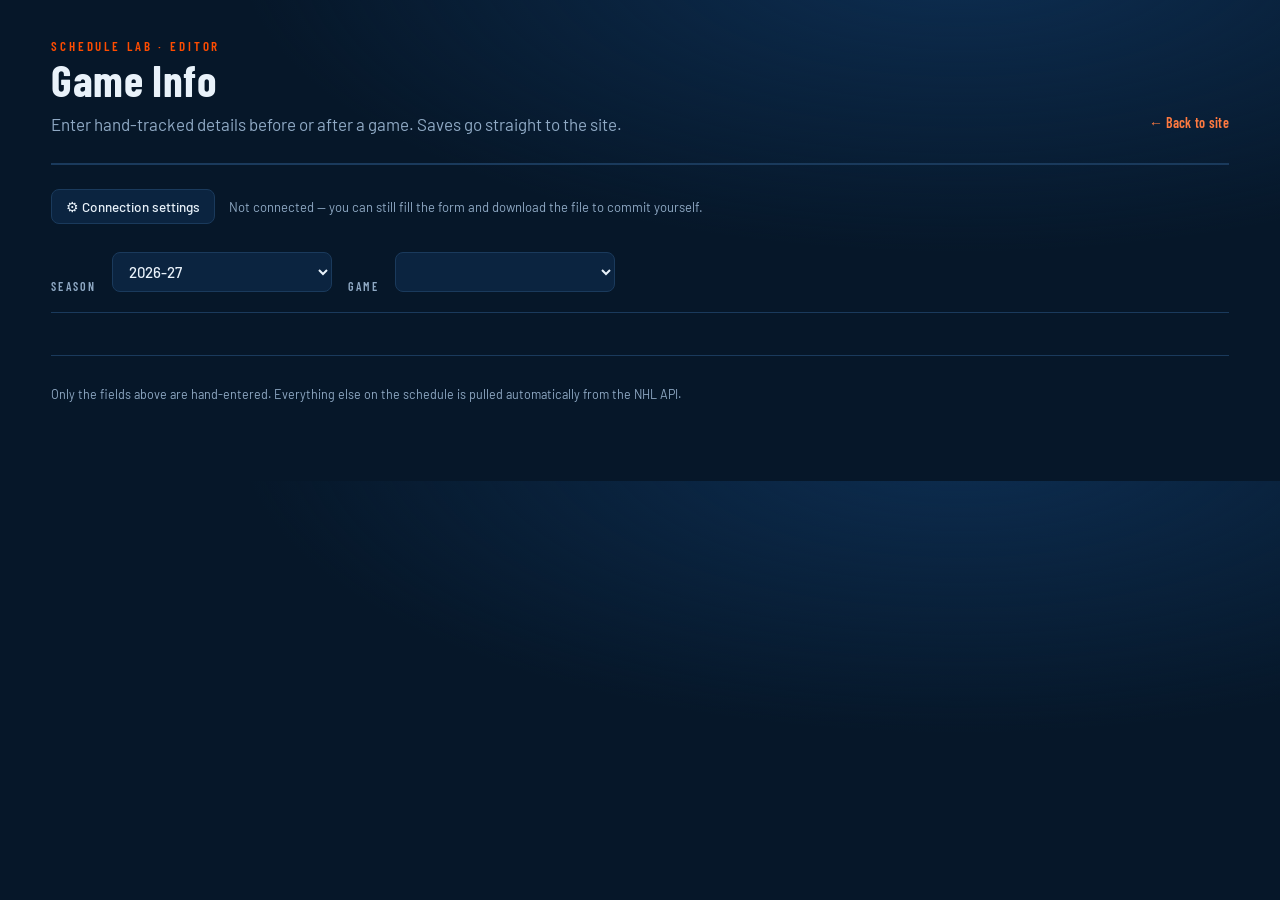
==== docs/editor.html @ de22d7be "New Update" ====
<!DOCTYPE html>
<html lang="en">
<head>
<meta charset="utf-8">
<meta name="viewport" content="width=device-width, initial-scale=1">
<meta name="robots" content="noindex, nofollow, noarchive">
<title>Game Editor · Schedule Lab</title>
<link rel="preconnect" href="https://fonts.googleapis.com">
<link rel="preconnect" href="https://fonts.gstatic.com" crossorigin>
<link href="https://fonts.googleapis.com/css2?family=Barlow+Condensed:wght@500;600;700&family=Barlow:wght@400;500;600&display=swap" rel="stylesheet">
<link rel="stylesheet" href="style.css">
<link rel="stylesheet" href="editor.css">
</head>
<body>

<header class="masthead">
  <div class="masthead-left">
    <p class="eyebrow">Schedule Lab · Editor</p>
    <h1 class="season-title" style="font-size:44px">Game Info</h1>
    <p class="record-line">Enter hand-tracked details before or after a game. Saves go straight to the site.</p>
  </div>
  <div class="masthead-right">
    <a href="index.html" class="editor-link">← Back to site</a>
  </div>
</header>

<section class="ed-connect">
  <button id="settingsBtn" type="button" class="ed-settings-btn">⚙ Connection settings</button>
  <span id="connStatus" class="ed-status">Not connected — you can still fill the form and download the file to commit yourself.</span>
</section>

<div id="settingsPanel" class="ed-panel" hidden>
  <h3>GitHub connection</h3>
  <p class="ed-help">
    To save directly to your repo, create a
    <a href="https://github.com/settings/personal-access-tokens/new" target="_blank" rel="noopener">fine-grained personal access token</a>
    scoped only to this repository, with <strong>Contents: Read and write</strong> permission. It's stored only in
    this browser (localStorage) and used only to talk directly to <code>api.github.com</code> — it is never sent anywhere else.
  </p>
  <div class="ed-row">
    <label>Repo owner<input id="cfgOwner" type="text" placeholder="Lenz-LB"></label>
    <label>Repo name<input id="cfgRepo" type="text" placeholder="schedule-lab"></label>
    <label>Branch<input id="cfgBranch" type="text" placeholder="main" value="main"></label>
  </div>
  <div class="ed-row">
    <label class="ed-grow">Personal access token<input id="cfgToken" type="password" placeholder="github_pat_..."></label>
  </div>
  <div class="ed-row">
    <button id="saveSettingsBtn" type="button" class="btn btn-primary">Save connection</button>
    <button id="clearSettingsBtn" type="button" class="btn btn-ghost">Clear stored token</button>
  </div>
</div>

<section class="ed-picker">
  <label class="select-label" for="seasonSelect">Season</label>
  <select id="seasonSelect"></select>
  <label class="select-label" for="gameSelect">Game</label>
  <select id="gameSelect"></select>
</section>

<section id="formSection" class="ed-form" hidden>
  <div class="ed-form-head">
    <h2 id="gameHeading">—</h2>
    <p id="gameSub" class="ed-help"></p>
  </div>

  <div class="ed-grid">
    <label class="ed-field"><span>Mandatory day off (MDO)</span>
      <select id="f_mdo"><option value="">— unknown</option><option value="true">Yes</option><option value="false">No</option></select>
    </label>
    <label class="ed-field"><span>Full team morning skate</span>
      <select id="f_ms"><option value="">— unknown</option><option value="true">Yes</option><option value="false">No</option></select>
    </label>
    <label class="ed-field"><span>Skated as a team day before</span>
      <select id="f_dbs"><option value="">— unknown</option><option value="true">Yes</option><option value="false">No</option></select>
    </label>
    <label class="ed-field" id="f_ea_wrap"><span>Early arrival (away games only)</span>
      <select id="f_ea"><option value="">— unknown</option><option value="true">Yes</option><option value="false">No</option></select>
    </label>
    <label class="ed-field"><span>11 forwards / 7 defencemen</span>
      <select id="f_11f"><option value="">— unknown</option><option value="true">Yes</option><option value="false">No</option></select>
    </label>
    <label class="ed-field"><span>Special teams goal battle</span>
      <select id="f_st"><option value="">— unknown</option><option value="win">Won</option><option value="tie">Tied</option><option value="loss">Lost</option></select>
    </label>
    <label class="ed-field"><span>Won more contested (50/50) faceoffs</span>
      <select id="f_cfo"><option value="">— unknown</option><option value="true">Yes</option><option value="false">No</option></select>
    </label>
    <label class="ed-field ed-grow"><span>Notes</span>
      <input id="f_notes" type="text" placeholder="optional">
    </label>
  </div>

  <div class="ed-row">
    <button id="saveGameBtn" type="button" class="btn btn-primary">Save to GitHub</button>
    <button id="downloadBtn" type="button" class="btn btn-ghost">Download manual/&lt;season&gt;.json</button>
    <span id="saveStatus" class="ed-status"></span>
  </div>
</section>

<footer class="site-foot">
  <p>Only the fields above are hand-entered. Everything else on the schedule is pulled automatically from the NHL API.</p>
</footer>

<script src="shared.js"></script>
<script src="editor.js"></script>
</body>
</html>
---- docs/style.css ----
:root{
  --bg:#061729;
  --panel:#0B2440;
  --panel-2:#0E2A4A;
  --line:#1A3A5C;
  --ice:#E9F2FA;
  --steel:#8FA9C4;
  --orange:#FF4C00;
  --orange-soft:#FF7A40;
  --loss:#41597A;
  --otl:#7FB2E5;
  --fut:#233F60;
  --radius:10px;
}
*{box-sizing:border-box}
html,body{margin:0;padding:0}
body{
  background:
    radial-gradient(1200px 500px at 75% -10%, #0D2E52 0%, transparent 60%),
    var(--bg);
  color:var(--ice);
  font:400 15px/1.55 "Barlow",system-ui,sans-serif;
  padding:0 clamp(16px,4vw,56px) 64px;
}
h1,h2{font-family:"Barlow Condensed","Barlow",sans-serif;margin:0}
.num,td.num,.record-line,.grind-strip,#schedTable td{font-variant-numeric:tabular-nums}

/* masthead */
.masthead{
  display:flex;align-items:flex-end;justify-content:space-between;gap:24px;
  padding:40px 0 26px;border-bottom:2px solid var(--line);
  flex-wrap:wrap;
}
.eyebrow{
  margin:0 0 6px;color:var(--orange);font:600 13px/1 "Barlow Condensed",sans-serif;
  letter-spacing:.22em;text-transform:uppercase;
}
.season-title{font-size:clamp(44px,7vw,76px);font-weight:700;line-height:.95;letter-spacing:.01em}
.record-line{margin:10px 0 0;color:var(--steel);font-size:17px}
.record-line strong{color:var(--ice);font-weight:600}
.masthead-right{display:flex;flex-direction:column;gap:6px;padding-bottom:6px}
.select-label{color:var(--steel);font:600 12px/1 "Barlow Condensed",sans-serif;letter-spacing:.18em;text-transform:uppercase}
select{
  background:var(--panel);color:var(--ice);border:1px solid var(--line);
  border-radius:8px;padding:9px 12px;font:500 15px "Barlow",sans-serif;min-width:150px;
}
select:focus-visible{outline:2px solid var(--orange);outline-offset:1px}

/* the grind */
.grind{margin-top:34px}
.grind-head{display:flex;align-items:baseline;gap:16px;flex-wrap:wrap}
.grind h2,.splits h2,.sched h2{
  font-size:26px;font-weight:700;text-transform:uppercase;letter-spacing:.06em;
}
.grind-note{margin:0;color:var(--steel);font-size:13.5px}
#filterNote{color:var(--orange-soft);font-weight:600}
.grind-stats{
  display:flex;gap:26px;margin-top:14px;flex-wrap:wrap;
  color:var(--steel);font-size:13px;
}
.grind-stats span{display:flex;flex-direction:column;line-height:1.2}
.grind-stats b{
  color:var(--ice);font:700 24px/1 "Barlow Condensed",sans-serif;
  letter-spacing:.02em;margin-bottom:2px;
}
.grind-strip{
  margin-top:12px;background:var(--panel);border:1px solid var(--line);
  border-radius:var(--radius);padding:12px 14px 6px;overflow-x:auto;
}
.grind-strip svg{display:block;min-width:640px;width:100%;height:auto}
.grind-strip .pt{cursor:pointer;transition:r .1s}
.grind-strip .pt:hover{r:5}
.grind-legend{display:flex;gap:18px;margin-top:10px;color:var(--steel);font-size:12.5px;flex-wrap:wrap;align-items:center}
.dot{display:inline-block;width:9px;height:9px;border-radius:50%;margin-right:6px;vertical-align:-1px}
.dot-w{background:var(--orange)} .dot-l{background:var(--loss)}
.dot-otl{background:var(--otl)}
.leg-line{color:var(--otl)}

/* splits */
.splits{margin-top:44px}
.splits-head p,.sched-head p{margin:4px 0 0;color:var(--steel);font-size:13.5px}
.preseason-note{
  margin:18px 0 0;padding:18px 20px;background:var(--panel);
  border:1px solid var(--line);border-left:3px solid var(--orange);
  border-radius:var(--radius);color:var(--steel);font-size:14px;max-width:640px;
}
.split-group{margin-top:22px}
.split-group h3{
  margin:0 0 10px;color:var(--steel);font:600 13px/1 "Barlow Condensed",sans-serif;
  letter-spacing:.2em;text-transform:uppercase;
}
.split-cards{display:grid;grid-template-columns:repeat(auto-fill,minmax(168px,1fr));gap:10px}
.split-card{
  background:var(--panel);border:1px solid var(--line);border-radius:var(--radius);
  padding:12px 13px 11px;cursor:pointer;text-align:left;color:var(--ice);
  font:inherit;transition:border-color .15s, transform .1s;
}
.split-card:hover{border-color:#2C5788}
.split-card:focus-visible{outline:2px solid var(--orange);outline-offset:1px}
.split-card.active{border-color:var(--orange);background:var(--panel-2)}
.split-card .sc-name{font:600 15px/1.15 "Barlow Condensed",sans-serif;letter-spacing:.04em;text-transform:uppercase}
.split-card .sc-rec{margin-top:7px;font-size:14px;color:var(--ice)}
.split-card .sc-sub{color:var(--steel);font-size:12px;margin-top:2px}
.sc-bar{margin-top:8px;height:4px;background:#123153;border-radius:2px;overflow:hidden}
.sc-bar i{display:block;height:100%;background:var(--orange)}
.split-card.empty{opacity:.45;cursor:default}

/* schedule table */
.sched{margin-top:46px}
.table-wrap{margin-top:14px;overflow-x:auto;border:1px solid var(--line);border-radius:var(--radius)}
table{border-collapse:collapse;width:100%;min-width:1300px;background:var(--panel)}
th{
  text-align:left;padding:10px 10px;color:var(--steel);
  font:600 12px/1 "Barlow Condensed",sans-serif;letter-spacing:.1em;text-transform:uppercase;
  border-bottom:1px solid var(--line);position:sticky;top:0;background:var(--panel-2);
  cursor:default;
}
th.num,td.num{text-align:center}
td{padding:7px 10px;border-bottom:1px solid #10294A;font-size:13.5px;white-space:nowrap}
tbody tr:hover{background:#0D2A4C}
tbody tr.hl{background:#12325A}
.res{
  display:inline-block;min-width:74px;padding:2px 8px;border-radius:6px;
  font:600 13px/1.5 "Barlow",sans-serif;text-align:center;
}
.res-w{background:rgba(255,76,0,.16);color:var(--orange-soft);border:1px solid rgba(255,76,0,.45)}
.res-l{background:rgba(65,89,122,.25);color:#9FB4CC;border:1px solid #33517A}
.res-otl{background:rgba(127,178,229,.14);color:var(--otl);border:1px solid rgba(127,178,229,.4)}
.res-fut{color:var(--steel)}
.chip{
  display:inline-block;margin-right:5px;padding:1px 7px;border-radius:999px;
  border:1px solid var(--line);color:var(--steel);font-size:11.5px;background:#0A2140;
}
.chip.warn{border-color:#7A3A17;color:var(--orange-soft)}
.bc{display:inline-block;min-width:16px;font:600 13px "Barlow Condensed",sans-serif}
.bc-yes{color:var(--orange-soft)}
.bc-yes.warn{color:#FF6A2B}
.bc-no{color:#3F5A7C}
.bc-no.warn{color:#C4522A}
.bc-na{color:#2A4666}
td.moon{font-size:15px}
.opp-a{color:var(--steel)}

/* footer / tooltip */
.site-foot{margin-top:42px;color:var(--steel);font-size:12.5px;border-top:1px solid var(--line);padding-top:16px}
.tooltip{
  position:fixed;z-index:10;pointer-events:none;background:#0A1E38;border:1px solid #2C5788;
  border-radius:8px;padding:8px 11px;font-size:13px;color:var(--ice);max-width:260px;
  box-shadow:0 6px 22px rgba(0,0,0,.45);
}
.tooltip b{color:var(--orange-soft)}

@media (prefers-reduced-motion: reduce){
  *{transition:none!important}
}
@media (max-width:640px){
  .masthead{padding-top:26px}
  .split-cards{grid-template-columns:repeat(auto-fill,minmax(140px,1fr))}
}
---- docs/editor.css ----
.editor-link{
  color:var(--orange-soft);font:600 14px "Barlow Condensed",sans-serif;
  text-decoration:none;letter-spacing:.02em;display:inline-block;margin-top:8px;
}
.editor-link:hover{text-decoration:underline}

.ed-connect{
  display:flex;align-items:center;gap:14px;margin-top:24px;flex-wrap:wrap;
}
.ed-settings-btn{
  background:var(--panel);border:1px solid var(--line);color:var(--ice);
  border-radius:8px;padding:8px 14px;font:500 13.5px "Barlow",sans-serif;cursor:pointer;
}
.ed-settings-btn:hover{border-color:#2C5788}
.ed-status{color:var(--steel);font-size:13px}
.ed-status.ok{color:var(--orange-soft)}
.ed-status.err{color:#E06A3E}

.ed-panel{
  margin-top:14px;padding:18px 20px;background:var(--panel);border:1px solid var(--line);
  border-radius:var(--radius);max-width:640px;
}
.ed-panel h3{font-size:18px;margin-bottom:8px}
.ed-help{color:var(--steel);font-size:13px;line-height:1.5;margin:0 0 14px}
.ed-help a{color:var(--orange-soft)}
.ed-help code{background:#0A2140;padding:1px 5px;border-radius:4px;font-size:12px}

.ed-row{display:flex;gap:12px;flex-wrap:wrap;align-items:end;margin-top:10px}
.ed-row label{display:flex;flex-direction:column;gap:5px;color:var(--steel);font-size:12.5px}
.ed-row input{
  background:#0A2140;color:var(--ice);border:1px solid var(--line);border-radius:7px;
  padding:8px 10px;font:400 14px "Barlow",sans-serif;min-width:160px;
}
.ed-row .ed-grow{flex:1;min-width:260px}
.ed-row .ed-grow input{width:100%}

.btn{
  border-radius:8px;padding:9px 16px;font:600 14px "Barlow",sans-serif;cursor:pointer;border:1px solid transparent;
}
.btn-primary{background:var(--orange);color:#1a0900}
.btn-primary:hover{background:var(--orange-soft)}
.btn-primary:disabled{background:#5A3420;color:#8A6A50;cursor:not-allowed}
.btn-ghost{background:transparent;border-color:var(--line);color:var(--ice)}
.btn-ghost:hover{border-color:#2C5788}

.ed-picker{
  display:flex;gap:16px;align-items:end;margin-top:28px;flex-wrap:wrap;
  padding-bottom:20px;border-bottom:1px solid var(--line);
}
.ed-picker select{min-width:220px}

.ed-form{margin-top:26px}
.ed-form-head h2{font-size:24px;text-transform:uppercase;letter-spacing:.03em}
.ed-form-head{margin-bottom:16px}

.ed-grid{
  display:grid;grid-template-columns:repeat(auto-fill,minmax(230px,1fr));gap:14px;
}
.ed-field{display:flex;flex-direction:column;gap:6px}
.ed-field span{color:var(--steel);font:600 12.5px "Barlow Condensed",sans-serif;letter-spacing:.05em;text-transform:uppercase}
.ed-field select,.ed-field input{
  background:#0A2140;color:var(--ice);border:1px solid var(--line);border-radius:7px;
  padding:9px 11px;font:400 14px "Barlow",sans-serif;
}
.ed-field.ed-grow{grid-column:1 / -1}
.ed-field.disabled{opacity:.4}
.ed-field.disabled select{pointer-events:none}

@media (max-width:640px){
  .ed-picker{flex-direction:column;align-items:stretch}
  .ed-picker select{width:100%}
}
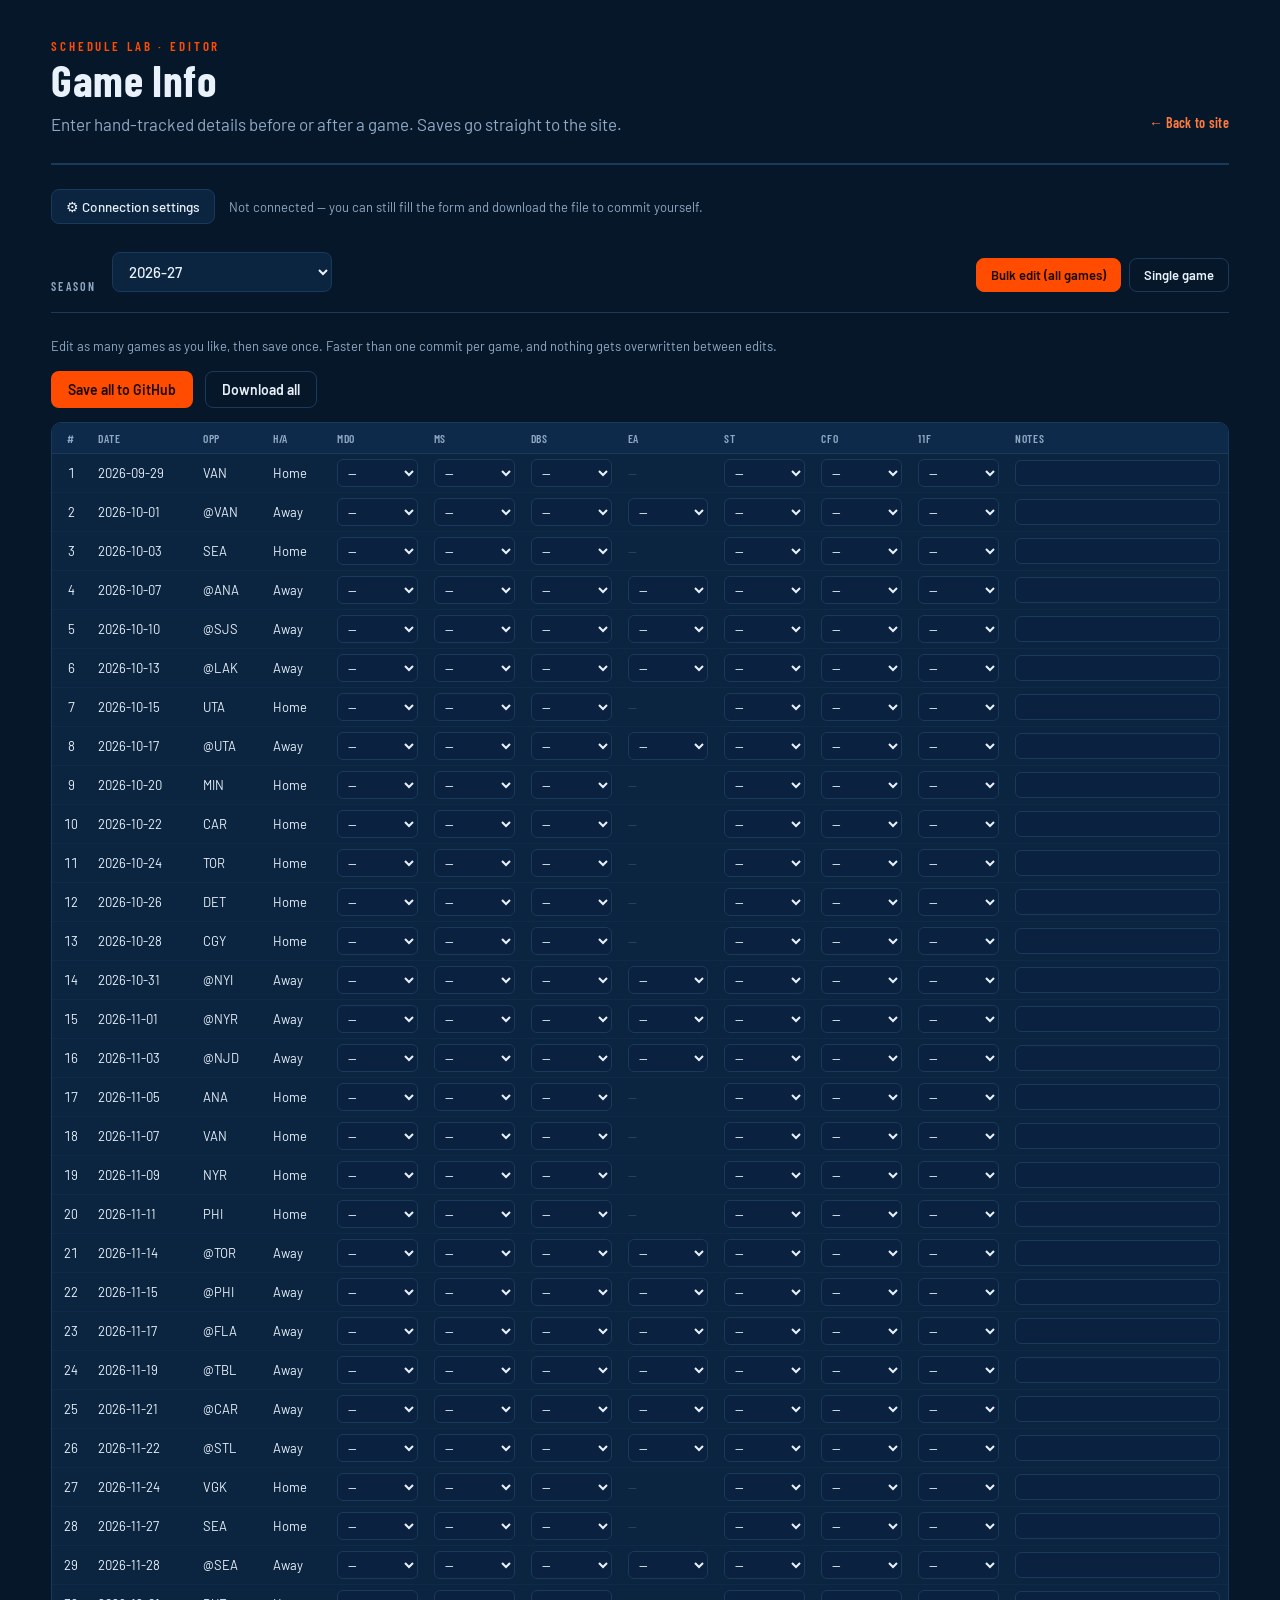
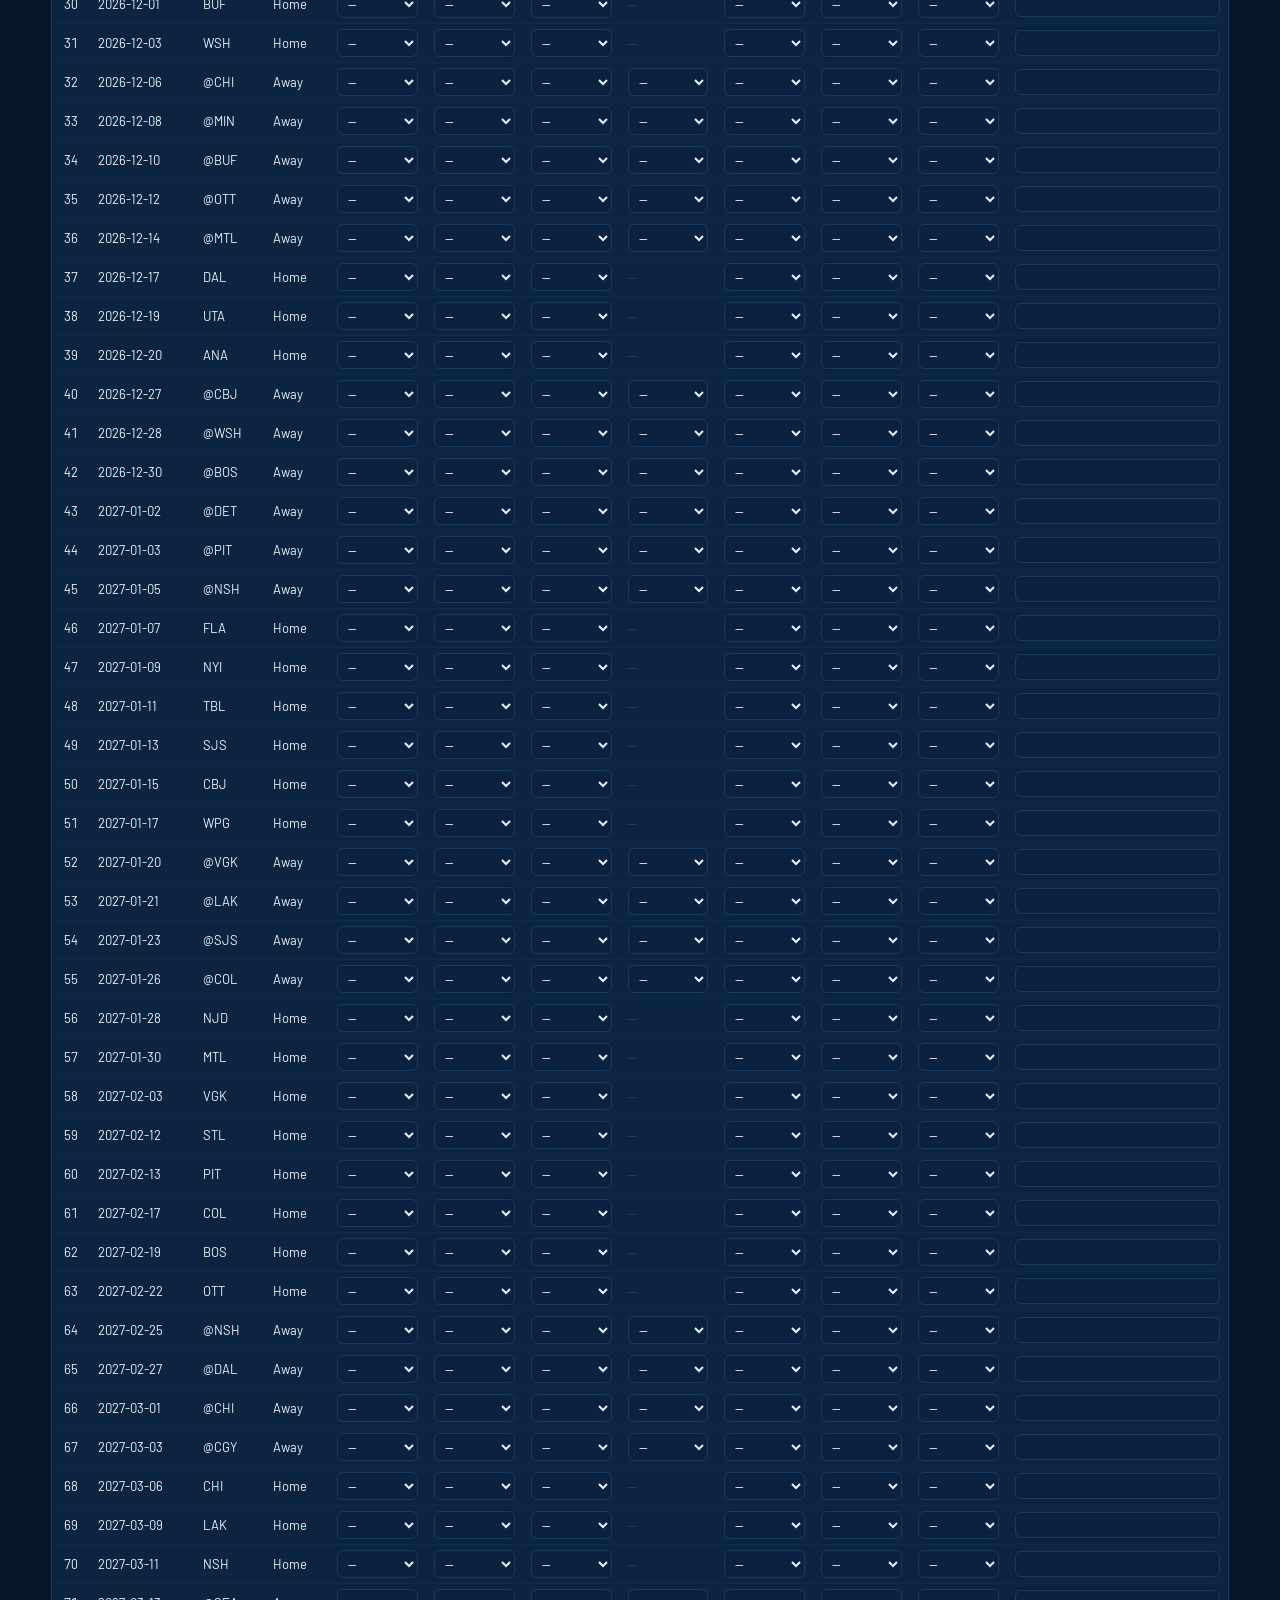
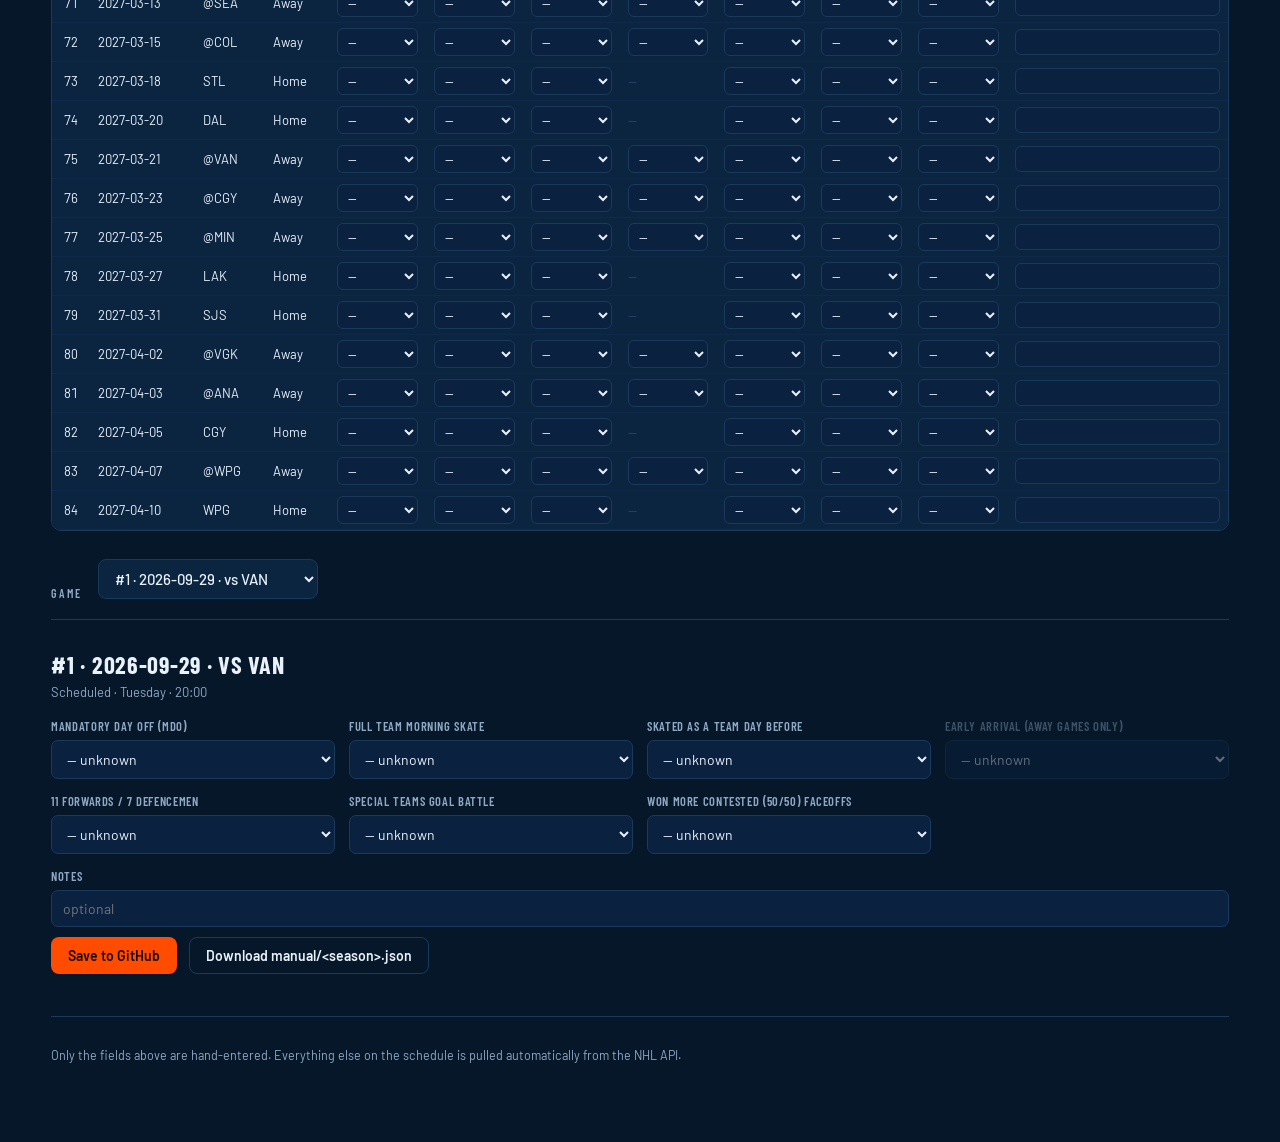
==== commit b4423937: "Try" ====
--- a/docs/editor.html
+++ b/docs/editor.html
@@ -54,6 +54,36 @@
 <section class="ed-picker">
   <label class="select-label" for="seasonSelect">Season</label>
   <select id="seasonSelect"></select>
+  <span class="ed-view-toggle">
+    <button id="viewBulkBtn" type="button" class="btn btn-ghost view-active">Bulk edit (all games)</button>
+    <button id="viewSingleBtn" type="button" class="btn btn-ghost">Single game</button>
+  </span>
+</section>
+
+<section id="bulkSection" class="ed-bulk">
+  <div class="ed-bulk-head">
+    <p class="ed-help">Edit as many games as you like, then save once. Faster than one commit per game, and nothing gets overwritten between edits.</p>
+    <div class="ed-row">
+      <button id="bulkSaveBtn" type="button" class="btn btn-primary">Save all to GitHub</button>
+      <button id="bulkDownloadBtn" type="button" class="btn btn-ghost">Download all</button>
+      <span id="bulkStatus" class="ed-status"></span>
+    </div>
+  </div>
+  <div class="table-wrap">
+    <table id="bulkTable">
+      <thead>
+        <tr>
+          <th class="num">#</th><th>Date</th><th>Opp</th><th>H/A</th>
+          <th>MDO</th><th>MS</th><th>DBS</th><th>EA</th><th>ST</th>
+          <th>CFO</th><th>11F</th><th>Notes</th>
+        </tr>
+      </thead>
+      <tbody></tbody>
+    </table>
+  </div>
+</section>
+
+<section class="ed-picker" id="singlePickerRow" hidden>
   <label class="select-label" for="gameSelect">Game</label>
   <select id="gameSelect"></select>
 </section>
--- a/docs/style.css
+++ b/docs/style.css
@@ -115,6 +115,11 @@
   border-bottom:1px solid var(--line);position:sticky;top:0;background:var(--panel-2);
   cursor:default;
 }
+th[data-tip]{
+  cursor:help;
+  text-decoration:underline;text-decoration-style:dotted;text-decoration-color:#2C5788;
+  text-underline-offset:3px;
+}
 th.num,td.num{text-align:center}
 td{padding:7px 10px;border-bottom:1px solid #10294A;font-size:13.5px;white-space:nowrap}
 tbody tr:hover{background:#0D2A4C}
--- a/docs/editor.css
+++ b/docs/editor.css
@@ -43,11 +43,34 @@
 .btn-ghost{background:transparent;border-color:var(--line);color:var(--ice)}
 .btn-ghost:hover{border-color:#2C5788}
 
+.ed-view-toggle{display:flex;gap:8px;margin-left:auto}
+.ed-view-toggle .btn{padding:8px 14px;font-size:13px}
+.ed-view-toggle .view-active{background:var(--orange);border-color:var(--orange);color:#1a0900}
+
 .ed-picker{
   display:flex;gap:16px;align-items:end;margin-top:28px;flex-wrap:wrap;
   padding-bottom:20px;border-bottom:1px solid var(--line);
 }
 .ed-picker select{min-width:220px}
+
+.ed-bulk{margin-top:24px}
+.ed-bulk-head{margin-bottom:14px}
+#bulkTable{min-width:1000px;border-collapse:collapse;width:100%;background:var(--panel)}
+#bulkTable th{
+  text-align:left;padding:8px 8px;color:var(--steel);
+  font:600 11.5px "Barlow Condensed",sans-serif;letter-spacing:.06em;text-transform:uppercase;
+  border-bottom:1px solid var(--line);position:sticky;top:0;background:var(--panel-2);
+}
+#bulkTable td{padding:5px 8px;border-bottom:1px solid #10294A;font-size:13px;white-space:nowrap}
+#bulkTable td.num,#bulkTable th.num{text-align:center}
+#bulkTable select,#bulkTable input{
+  background:#0A2140;color:var(--ice);border:1px solid var(--line);border-radius:6px;
+  padding:4px 6px;font:400 12.5px "Barlow",sans-serif;width:100%;min-width:60px;
+}
+#bulkTable input[type="text"]{min-width:110px}
+#bulkTable tr.edited{background:#0F2A1E}
+#bulkTable tr.edited td:first-child{box-shadow:inset 3px 0 0 var(--orange)}
+
 
 .ed-form{margin-top:26px}
 .ed-form-head h2{font-size:24px;text-transform:uppercase;letter-spacing:.03em}
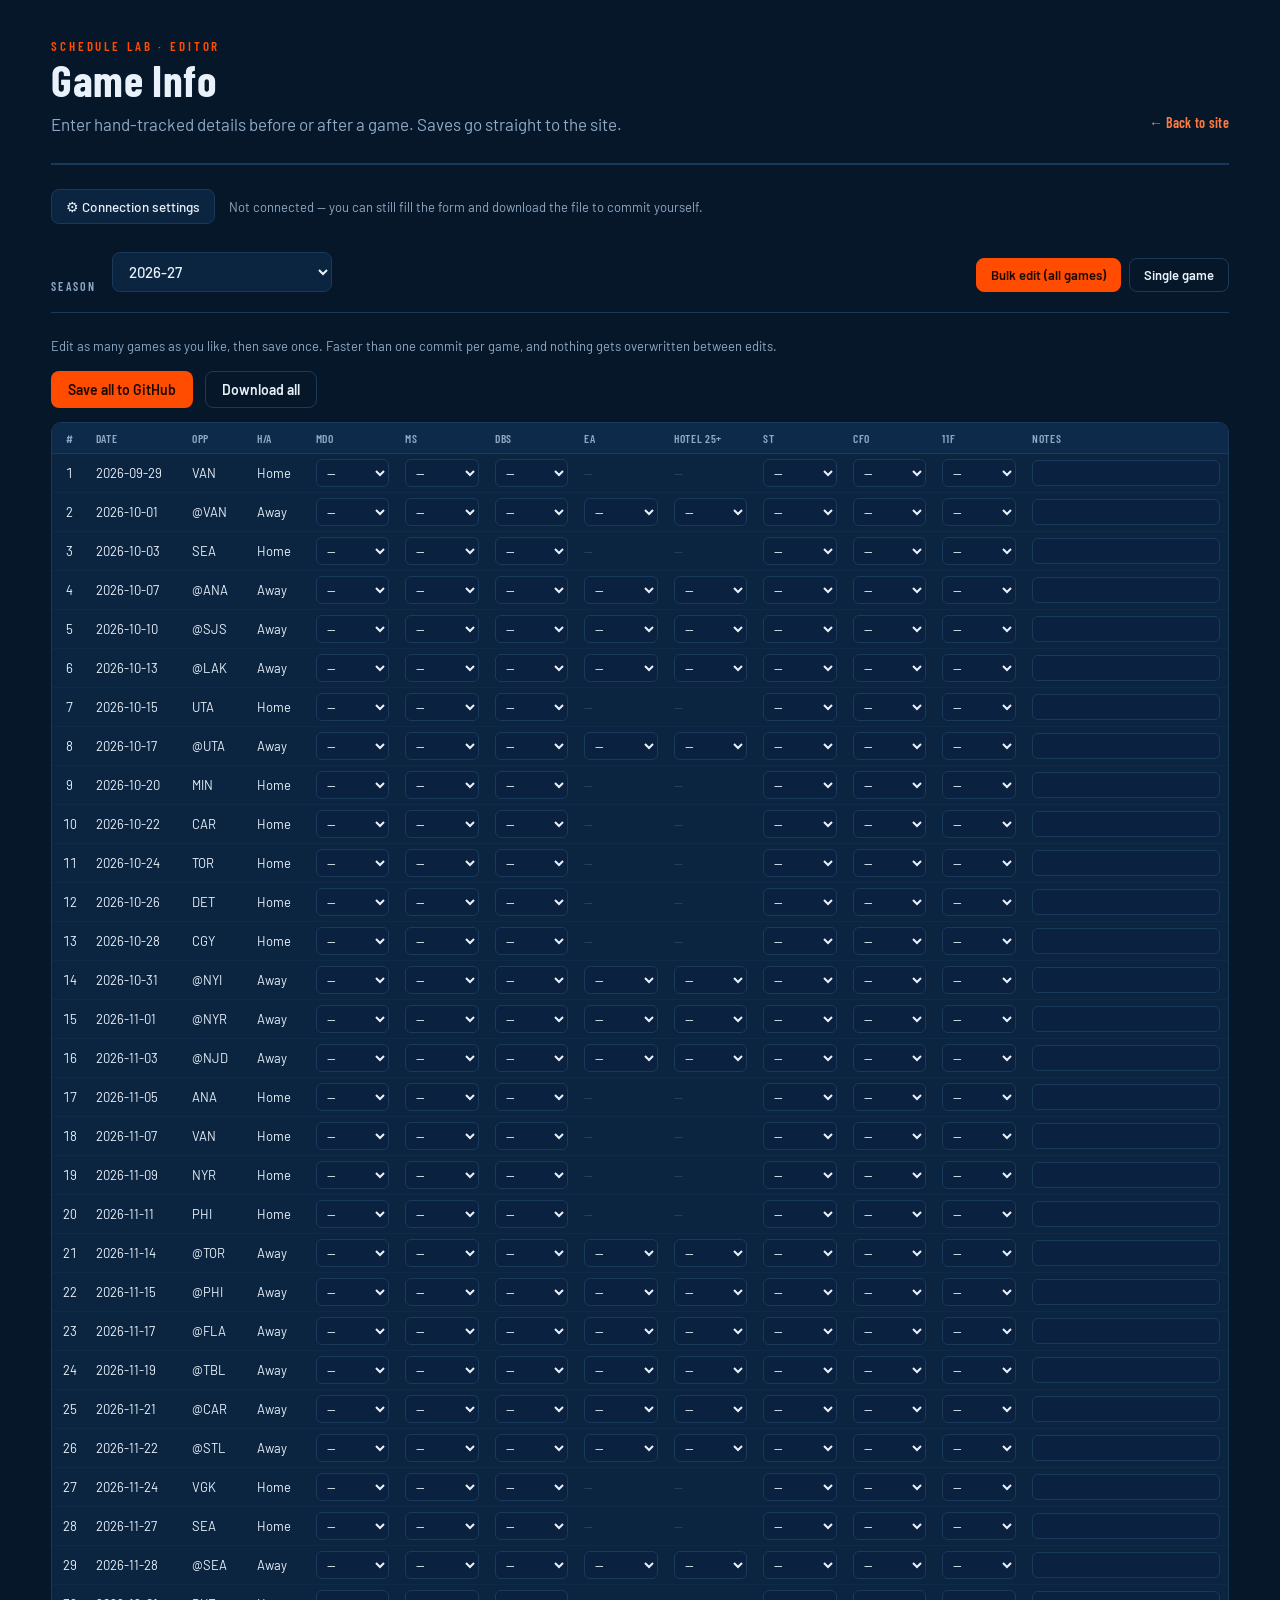
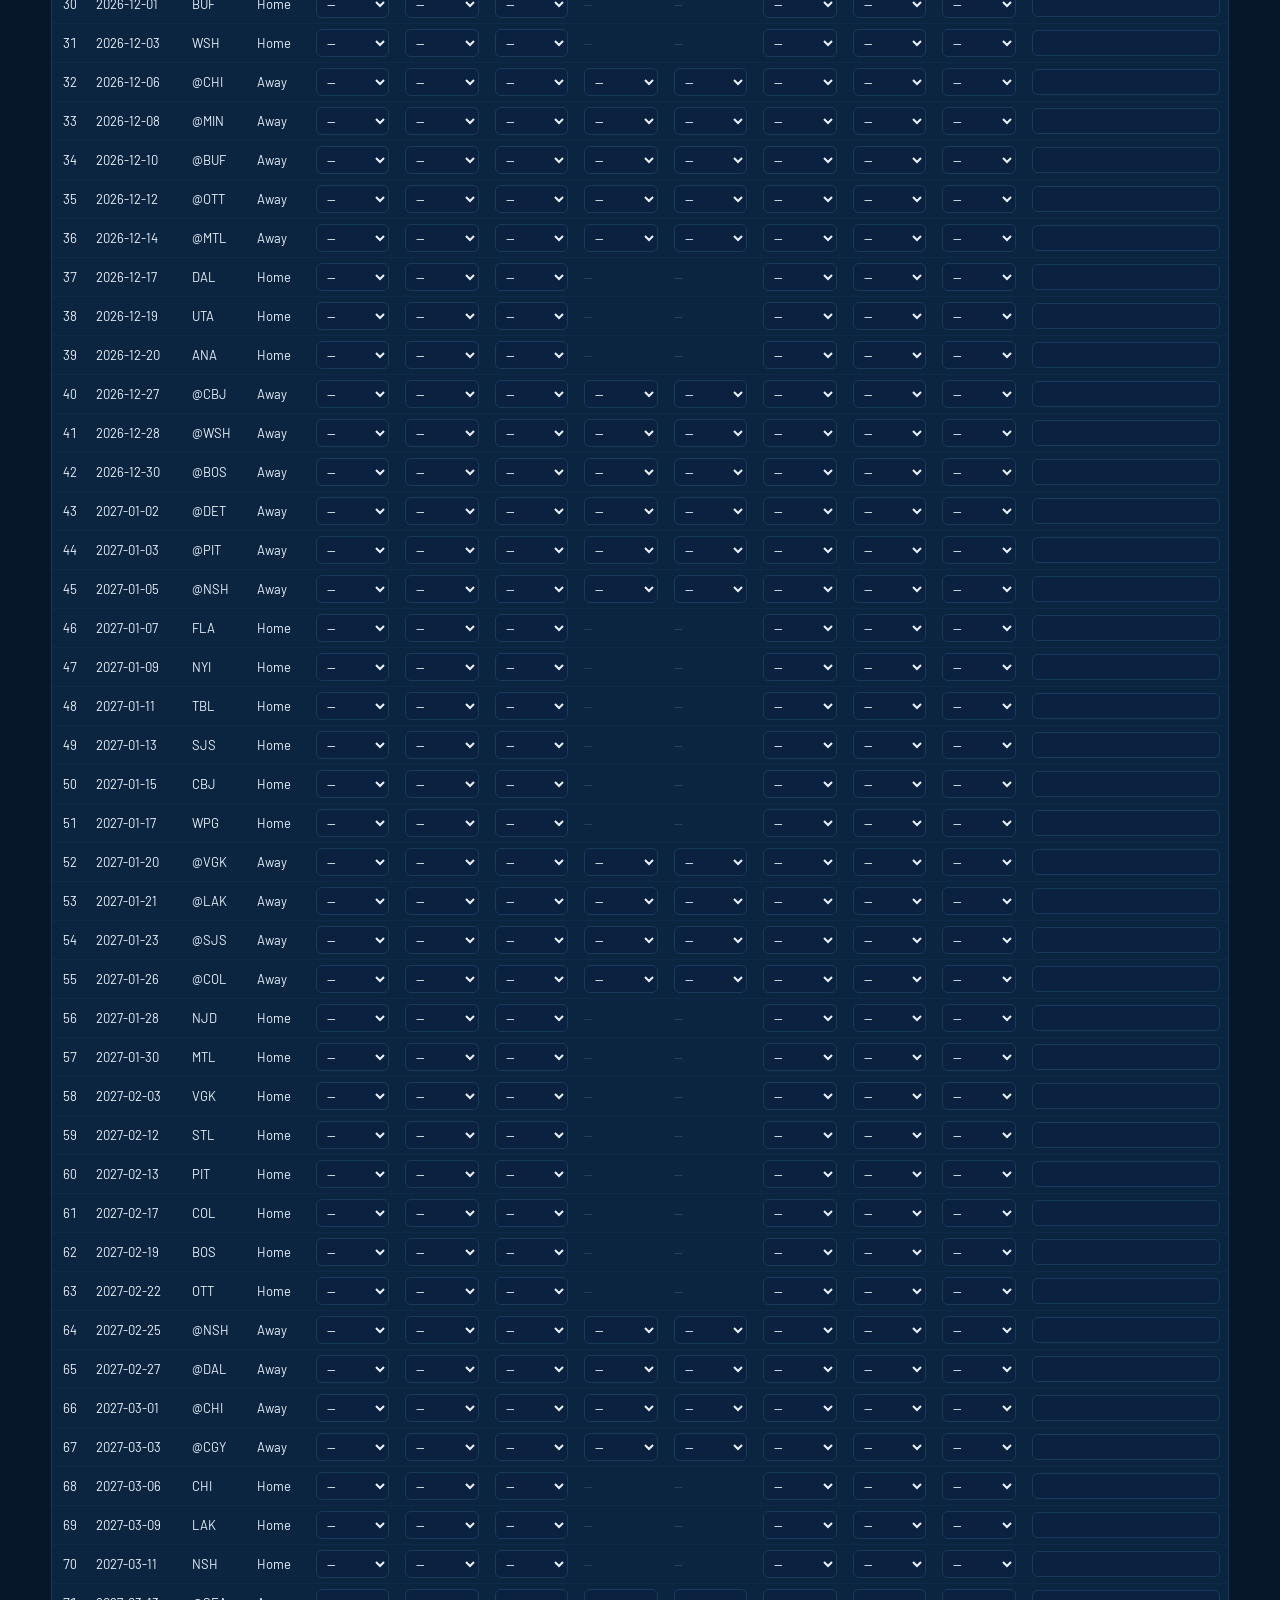
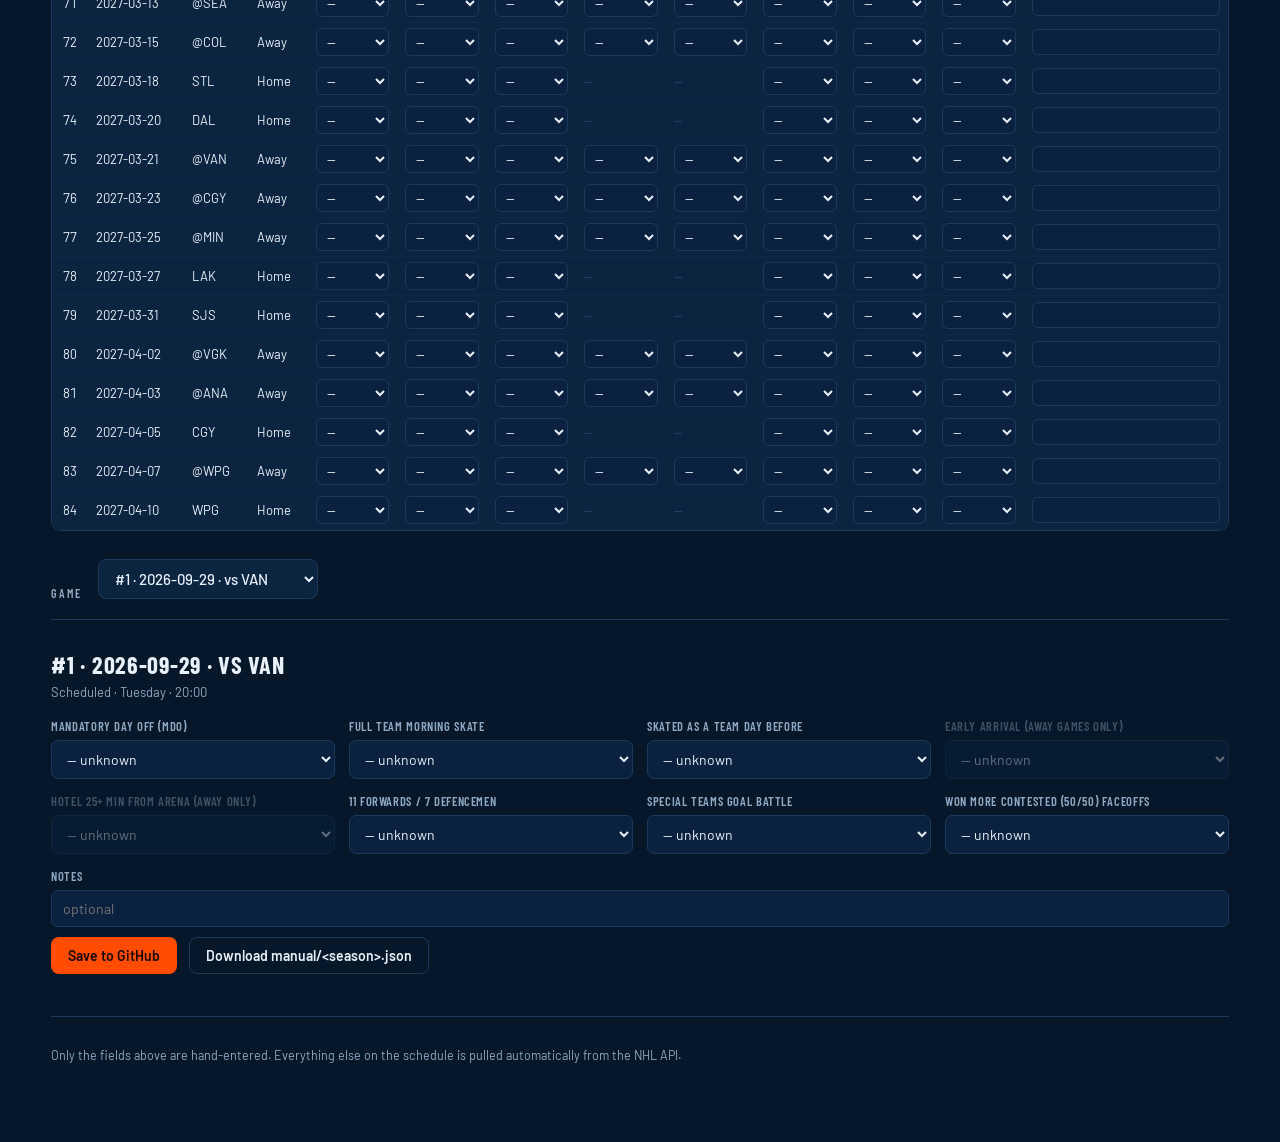
==== commit 7f612aae: "25mins away" ====
--- a/docs/editor.html
+++ b/docs/editor.html
@@ -74,7 +74,7 @@
       <thead>
         <tr>
           <th class="num">#</th><th>Date</th><th>Opp</th><th>H/A</th>
-          <th>MDO</th><th>MS</th><th>DBS</th><th>EA</th><th>ST</th>
+          <th>MDO</th><th>MS</th><th>DBS</th><th>EA</th><th>Hotel 25+</th><th>ST</th>
           <th>CFO</th><th>11F</th><th>Notes</th>
         </tr>
       </thead>
@@ -107,6 +107,9 @@
     <label class="ed-field" id="f_ea_wrap"><span>Early arrival (away games only)</span>
       <select id="f_ea"><option value="">— unknown</option><option value="true">Yes</option><option value="false">No</option></select>
     </label>
+    <label class="ed-field" id="f_hf_wrap"><span>Hotel 25+ min from arena (away only)</span>
+      <select id="f_hf"><option value="">— unknown</option><option value="true">Yes</option><option value="false">No</option></select>
+    </label>
     <label class="ed-field"><span>11 forwards / 7 defencemen</span>
       <select id="f_11f"><option value="">— unknown</option><option value="true">Yes</option><option value="false">No</option></select>
     </label>
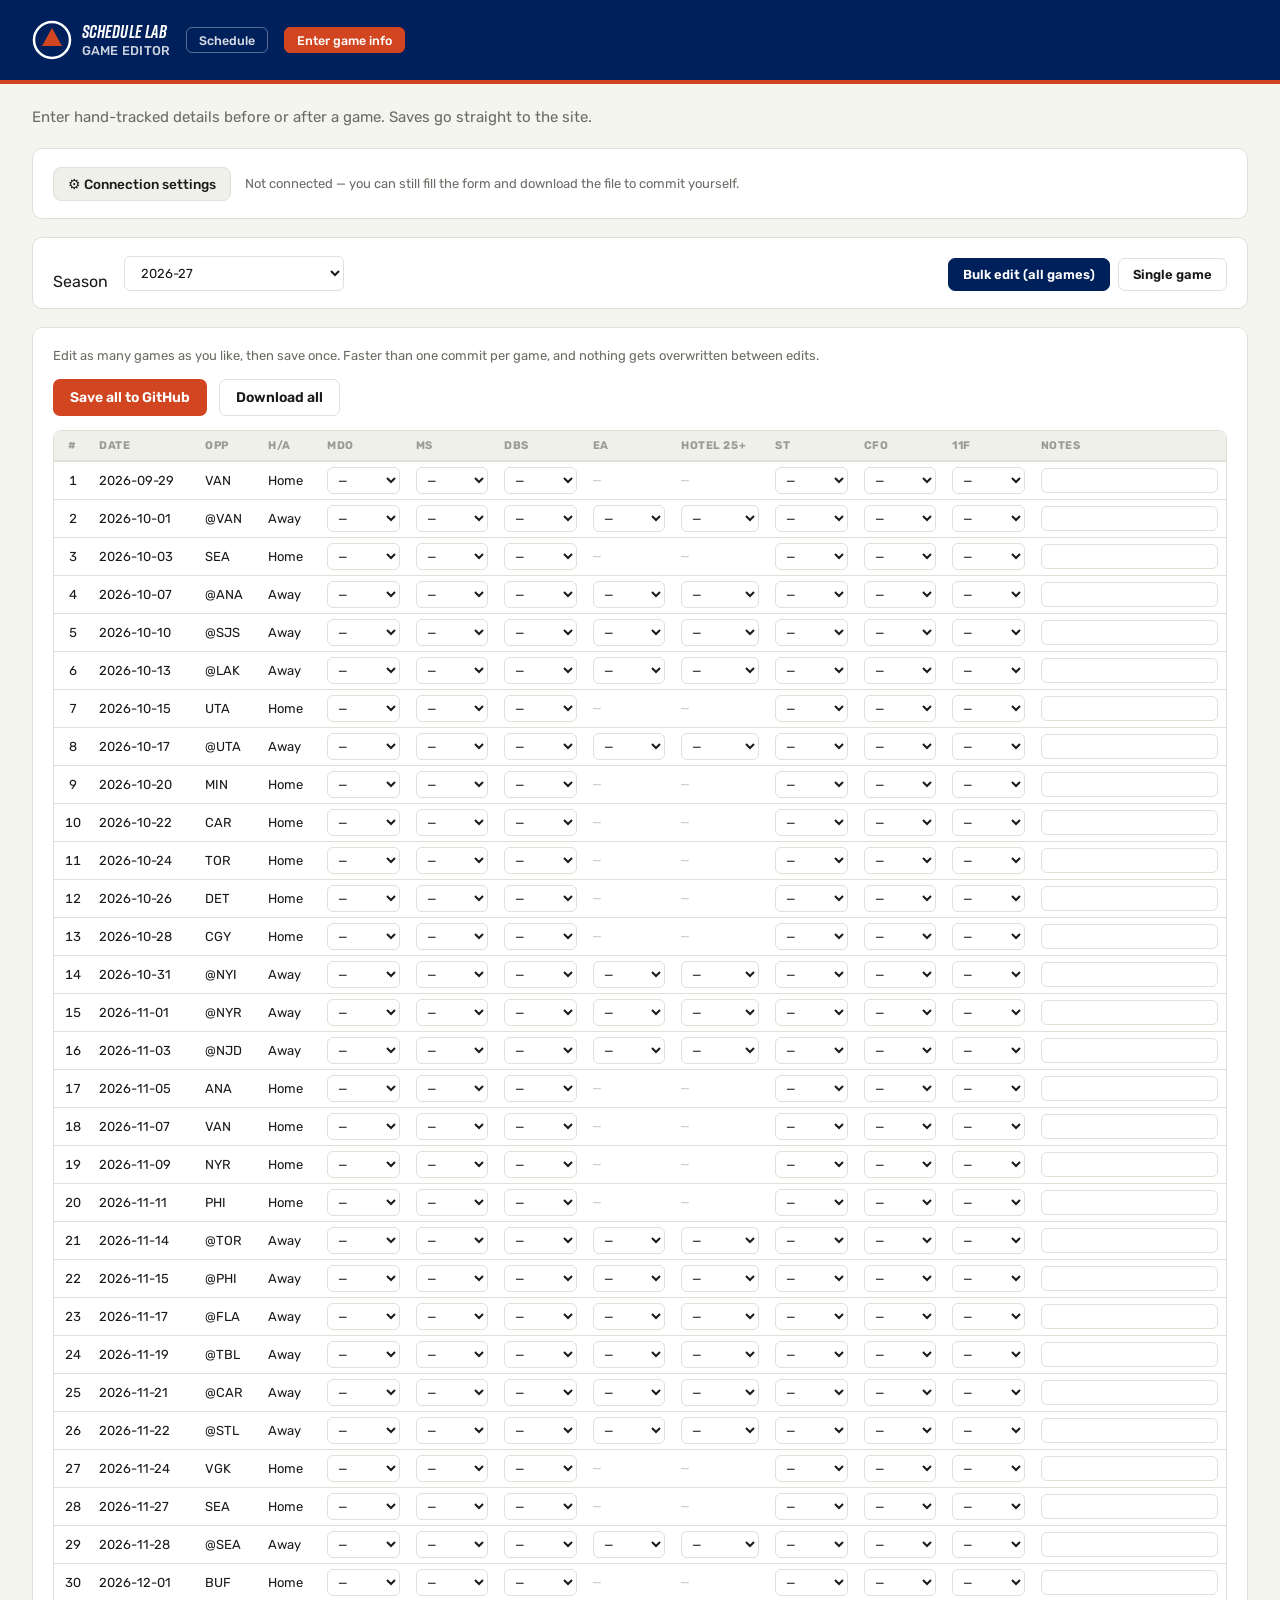
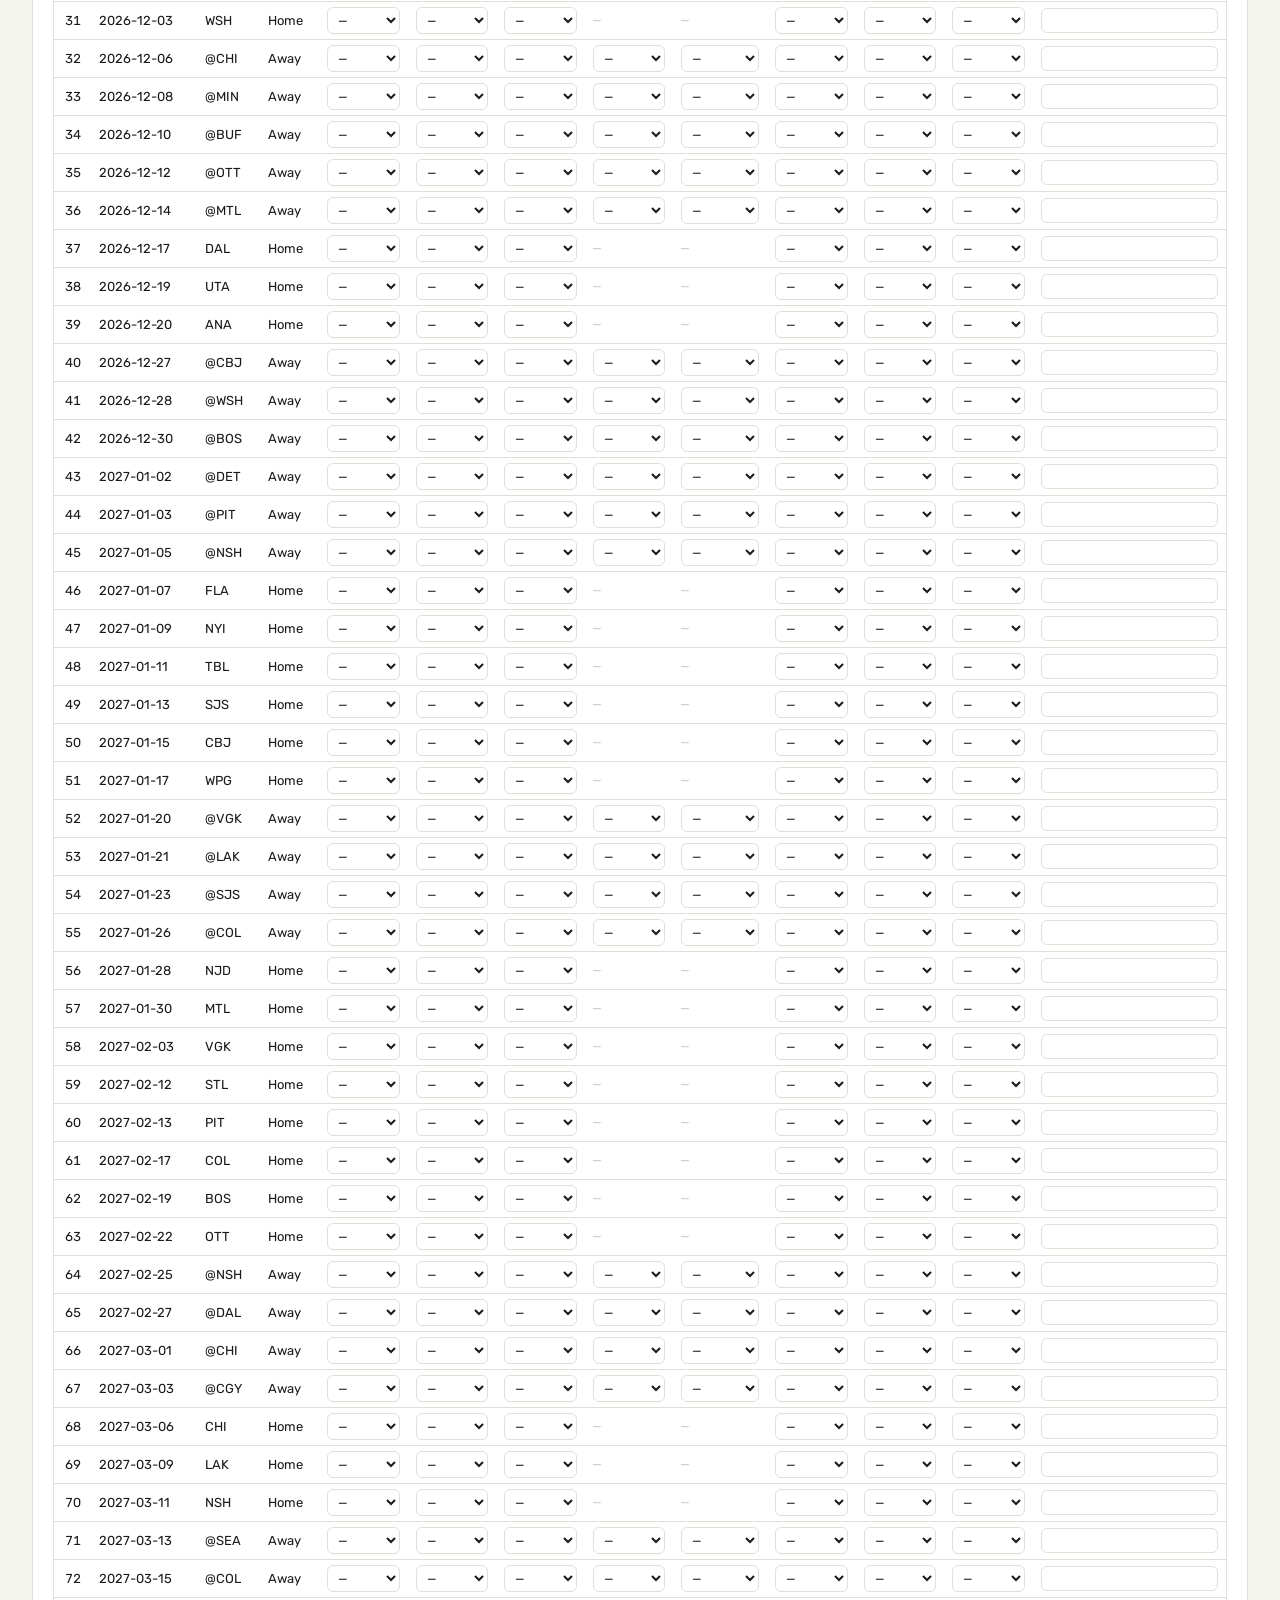
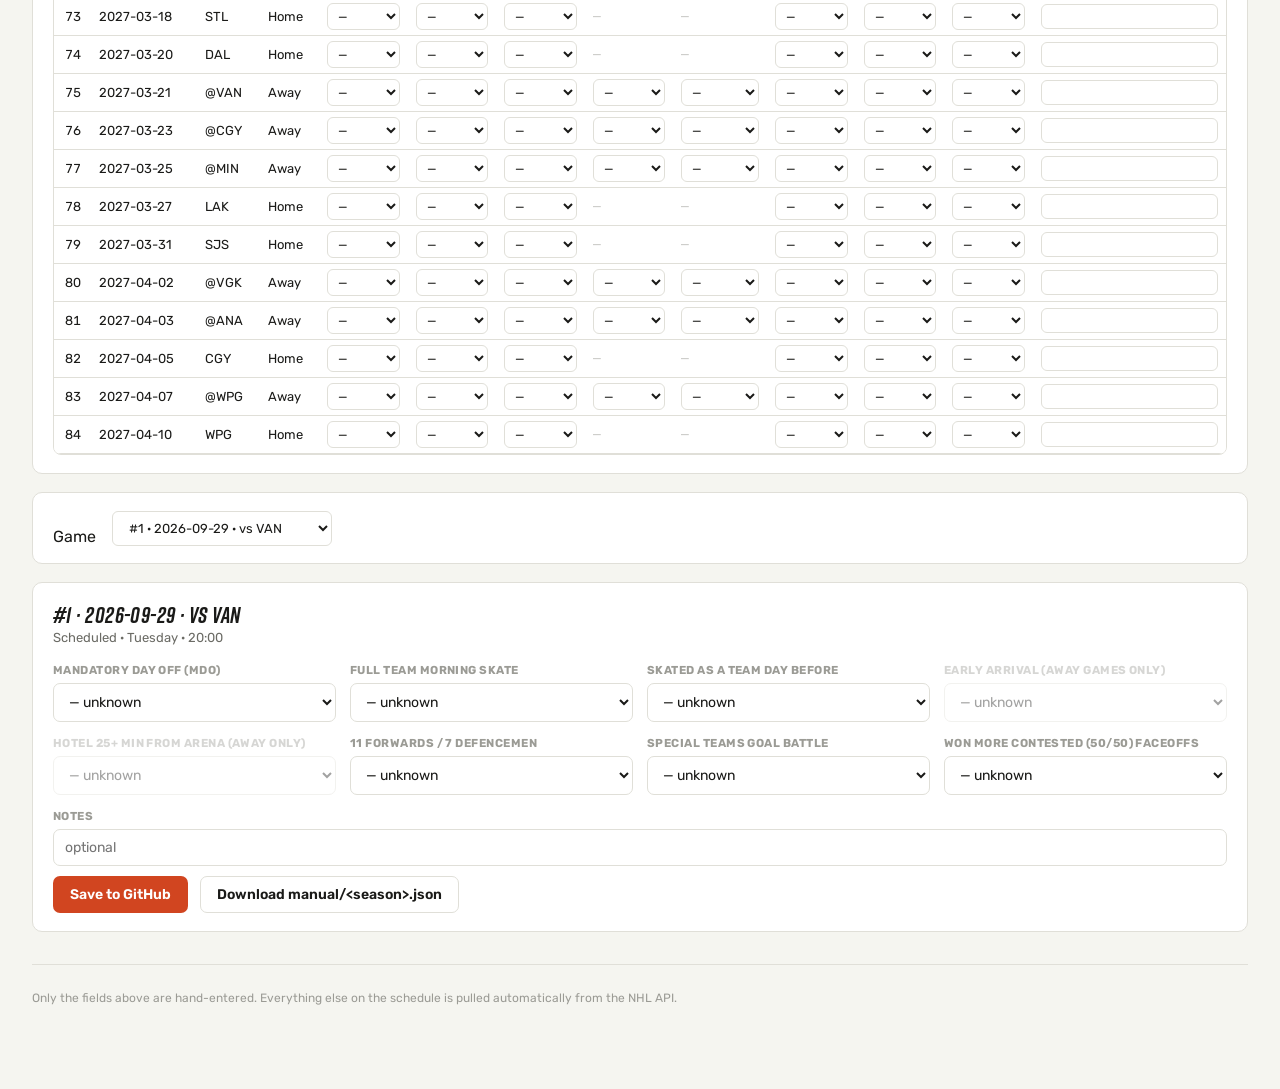
==== commit 92726ce9: "Looks" ====
--- a/docs/editor.html
+++ b/docs/editor.html
@@ -5,26 +5,32 @@
 <meta name="viewport" content="width=device-width, initial-scale=1">
 <meta name="robots" content="noindex, nofollow, noarchive">
 <title>Game Editor · Schedule Lab</title>
-<link rel="preconnect" href="https://fonts.googleapis.com">
-<link rel="preconnect" href="https://fonts.gstatic.com" crossorigin>
-<link href="https://fonts.googleapis.com/css2?family=Barlow+Condensed:wght@500;600;700&family=Barlow:wght@400;500;600&display=swap" rel="stylesheet">
+<link rel="stylesheet" href="fontfaces.css">
+<link rel="stylesheet" href="tokens.css">
 <link rel="stylesheet" href="style.css">
 <link rel="stylesheet" href="editor.css">
 </head>
 <body>
 
-<header class="masthead">
-  <div class="masthead-left">
-    <p class="eyebrow">Schedule Lab · Editor</p>
-    <h1 class="season-title" style="font-size:44px">Game Info</h1>
-    <p class="record-line">Enter hand-tracked details before or after a game. Saves go straight to the site.</p>
+<header>
+  <div class="brand">
+    <svg width="40" height="40" viewBox="0 0 40 40" aria-hidden="true">
+      <circle cx="20" cy="20" r="18" fill="none" stroke="#ffffff" stroke-width="2.5"/>
+      <path d="M20 8 L30 26 L10 26 Z" fill="var(--brand-orange)"/>
+    </svg>
+    <div class="brand-text">
+      <h1>Schedule Lab</h1>
+      <span class="subtitle">Game Editor</span>
+    </div>
   </div>
-  <div class="masthead-right">
-    <a href="index.html" class="editor-link">← Back to site</a>
-  </div>
+  <a href="index.html" class="header-btn">Schedule</a>
+  <button class="header-btn active" type="button">Enter game info</button>
 </header>
 
-<section class="ed-connect">
+<div class="wrap">
+<p class="record-line">Enter hand-tracked details before or after a game. Saves go straight to the site.</p>
+
+<section class="ed-connect panel">
   <button id="settingsBtn" type="button" class="ed-settings-btn">⚙ Connection settings</button>
   <span id="connStatus" class="ed-status">Not connected — you can still fill the form and download the file to commit yourself.</span>
 </section>
@@ -51,7 +57,7 @@
   </div>
 </div>
 
-<section class="ed-picker">
+<section class="ed-picker panel">
   <label class="select-label" for="seasonSelect">Season</label>
   <select id="seasonSelect"></select>
   <span class="ed-view-toggle">
@@ -60,7 +66,7 @@
   </span>
 </section>
 
-<section id="bulkSection" class="ed-bulk">
+<section id="bulkSection" class="ed-bulk panel">
   <div class="ed-bulk-head">
     <p class="ed-help">Edit as many games as you like, then save once. Faster than one commit per game, and nothing gets overwritten between edits.</p>
     <div class="ed-row">
@@ -83,12 +89,12 @@
   </div>
 </section>
 
-<section class="ed-picker" id="singlePickerRow" hidden>
+<section class="ed-picker panel" id="singlePickerRow" hidden>
   <label class="select-label" for="gameSelect">Game</label>
   <select id="gameSelect"></select>
 </section>
 
-<section id="formSection" class="ed-form" hidden>
+<section id="formSection" class="ed-form panel" hidden>
   <div class="ed-form-head">
     <h2 id="gameHeading">—</h2>
     <p id="gameSub" class="ed-help"></p>
@@ -134,6 +140,7 @@
 <footer class="site-foot">
   <p>Only the fields above are hand-entered. Everything else on the schedule is pulled automatically from the NHL API.</p>
 </footer>
+</div>
 
 <script src="shared.js"></script>
 <script src="editor.js"></script>
--- a/docs/fontfaces.css
+++ b/docs/fontfaces.css
@@ -0,0 +1,70 @@
+@font-face {
+  font-family: 'Rift';
+  font-style: normal;
+  font-weight: 400;
+  font-display: swap;
+  src: url([data-uri]) format('woff');
+}
+@font-face {
+  font-family: 'Rift';
+  font-style: normal;
+  font-weight: 700;
+  font-display: swap;
+  src: url([data-uri]) format('woff');
+}
+@font-face {
+  font-family: 'Rift';
+  font-style: italic;
+  font-weight: 400;
+  font-display: swap;
+  src: url([data-uri]) format('woff');
+}
+@font-face {
+  font-family: 'Rift';
+  font-style: italic;
+  font-weight: 700;
+  font-display: swap;
+  src: url([data-uri]) format('woff');
+}
+@font-face {
+  font-family: 'Rubik';
+  font-style: normal;
+  font-weight: 400;
+  font-display: swap;
+  src: url([data-uri]) format('woff2');
+}
+@font-face {
+  font-family: 'Rubik';
+  font-style: normal;
+  font-weight: 500;
+  font-display: swap;
+  src: url([data-uri]) format('woff2');
+}
+@font-face {
+  font-family: 'Rubik';
+  font-style: normal;
+  font-weight: 600;
+  font-display: swap;
+  src: url([data-uri]) format('woff2');
+}
+@font-face {
+  font-family: 'Rubik';
+  font-style: normal;
+  font-weight: 700;
+  font-display: swap;
+  src: url([data-uri]) format('woff2');
+}
+@font-face {
+  font-family: 'DM Mono';
+  font-style: normal;
+  font-weight: 400;
+  font-display: swap;
+  src: url([data-uri]) format('woff2');
+}
+@font-face {
+  font-family: 'DM Mono';
+  font-style: normal;
+  font-weight: 500;
+  font-display: swap;
+  src: url([data-uri]) format('woff2');
+}
--- a/docs/tokens.css
+++ b/docs/tokens.css
@@ -0,0 +1,370 @@
+/* ==========================================================================
+   COACHES STATION DESIGN TOKENS
+   Portable component CSS — pair with fontfaces.css (self-hosted Rift, Rubik,
+   DM Mono) and logo.png. See DESIGN_SYSTEM.md for usage notes and rationale.
+   ========================================================================== */
+
+:root {
+  /* ---- Base surface / neutral palette (light theme) ---- */
+  --bg: #f5f5f0;
+  --surface: #ffffff;
+  --surface2: #f0f0eb;
+  --border: #e0dfd8;
+  --text: #1a1a18;
+  --text2: #6b6b65;
+  --text3: #9b9b95;
+  --grid: #e8e8e3;
+
+  /* ---- Brand colors — swap these two per project/team ---- */
+  --navy: #00205B;
+  --navy2: #001845;
+  --brand-orange: #D14520;
+  --header-text: #ffffff;
+  --header-text-dim: rgba(255,255,255,0.85);
+  --header-border: rgba(255,255,255,0.35);
+
+  /* ---- Functional accent (links, focus rings, generic highlights) ---- */
+  --accent: #0066cc;
+  --accent-light: #e6f0ff;
+  --highlight: #0066cc;
+  --highlight-bg: #e6f0ff;
+
+  /* ---- Diverging judgment scale: BLUE = good, RED = bad. Never green/red. ---- */
+  --good-text: #1d4d8f;
+  --good-bg: #cfd9e7;
+  --bad-text: #8f0e0e;
+  --bad-bg: #e6caca;
+
+  /* ---- Categorical marker — for tags/labels that aren't a judgment, just a category ---- */
+  --event: #6a4fa0;
+}
+
+*{ box-sizing: border-box; }
+html, body{ margin:0; padding:0; }
+
+body {
+  font-family: 'Rubik', sans-serif;
+  background: var(--bg);
+  color: var(--text);
+  -webkit-font-smoothing: antialiased;
+}
+
+a{ color: var(--accent); }
+::selection{ background: var(--accent-light); color: var(--navy); }
+
+/* ==========================================================================
+   HEADER — navy bar + orange accent stripe + display wordmark + nav pills
+   Exact proportions matter here; these values were tuned by eye and should
+   not be adjusted without a reason.
+   ========================================================================== */
+
+header {
+  padding: 1.25rem 2rem;
+  background: var(--navy);
+  border-bottom: 4px solid var(--brand-orange);
+  display: flex;
+  align-items: center;
+  gap: 1rem;
+  flex-wrap: wrap;
+  position: sticky;
+  top: 0;
+  z-index: 20;
+}
+
+header .brand{
+  display:flex;
+  align-items:center;
+  gap:0.6rem;
+}
+header .brand img{
+  height:40px;
+  width:40px;
+  object-fit:contain;
+}
+header .brand-text{
+  display:flex;
+  flex-direction:column;
+  line-height:1.25;
+}
+header h1 {
+  margin:0;
+  font-size: 1.1rem;
+  font-weight: 700;
+  font-style: italic;
+  font-family: 'Rift', 'Rubik', sans-serif;
+  letter-spacing: 0.01em;
+  color: var(--header-text);
+  text-transform: uppercase;
+}
+header .subtitle {
+  font-size: 0.8rem;
+  font-weight: 500;
+  letter-spacing: 0.02em;
+  text-transform: uppercase;
+  color: rgba(255,255,255,0.8);
+  font-family: 'Rubik', sans-serif;
+}
+
+/* Nav pills live inside the header, immediately after the brand block */
+.header-btn {
+  background: none;
+  border: 1px solid var(--header-border);
+  border-radius: 6px;
+  padding: 0.3rem 0.75rem;
+  font-family: 'Rubik', sans-serif;
+  font-size: 0.78rem;
+  font-weight: 500;
+  color: var(--header-text-dim);
+  cursor: pointer;
+  transition: all 0.15s;
+  white-space: nowrap;
+}
+.header-btn:hover { border-color: var(--brand-orange); color: #fff; }
+.header-btn.active { background: var(--brand-orange); border-color: var(--brand-orange); color: #fff; }
+.header-btn:focus-visible{ outline: 2px solid #fff; outline-offset: 2px; }
+
+/* ==========================================================================
+   LAYOUT
+   ========================================================================== */
+
+.wrap{
+  width: 100%;
+  margin: 0;
+  padding: 24px 32px 72px;
+}
+
+.grid-2{ display:grid; grid-template-columns: 1fr 1fr; gap: 18px; }
+.grid-3{ display:grid; grid-template-columns: repeat(3, 1fr); gap: 18px; }
+@media (max-width: 900px){ .grid-2, .grid-3{ grid-template-columns: 1fr; } }
+
+/* ==========================================================================
+   PANELS / CARDS
+   ========================================================================== */
+
+.panel {
+  background: var(--surface);
+  border: 1px solid var(--border);
+  border-radius: 10px;
+  padding: 1.1rem 1.25rem;
+}
+
+.panel-label {
+  font-size: 0.7rem;
+  font-weight: 700;
+  text-transform: uppercase;
+  letter-spacing: 0.06em;
+  color: var(--text3);
+  padding-bottom: 0.4rem;
+  margin-bottom: 0.7rem;
+  border-bottom: 1px solid var(--border);
+}
+
+.panel-sub{
+  font-size: 0.72rem;
+  color: var(--text2);
+  margin: -0.5rem 0 0.9rem;
+}
+
+/* ==========================================================================
+   STAT CARDS / HERO ROW
+   A row of these makes a good "vitals at a glance" strip. Force a fixed
+   column count (e.g. grid-template-columns: repeat(N,1fr)) if the row must
+   stay on one line — see the Overview page's hero row for the pattern,
+   including a horizontal-scroll fallback on narrow viewports.
+   ========================================================================== */
+
+.stat-card {
+  background: var(--surface2);
+  border: 1px solid var(--border);
+  border-radius: 10px;
+  padding: 0.8rem 1rem;
+}
+.stat-card .st-label{
+  font-size: 0.66rem;
+  font-weight: 700;
+  text-transform: uppercase;
+  letter-spacing: 0.06em;
+  color: var(--text3);
+  margin-bottom: 0.35rem;
+}
+.stat-card .st-value{
+  font-family: 'Rubik', sans-serif;
+  font-weight: 700;
+  font-size: 1.55rem;
+  color: var(--text);
+  font-variant-numeric: tabular-nums;
+}
+.stat-card .st-sub{
+  font-size: 0.68rem;
+  color: var(--text2);
+  margin-top: 0.3rem;
+}
+.stat-card .tm-meta{
+  display:flex;
+  align-items:center;
+  gap:6px;
+  margin-top: 0.4rem;
+  font-size: 0.68rem;
+  color: var(--text2);
+}
+.stat-card .tm-avg{ font-variant-numeric: tabular-nums; }
+
+.stat-row{ display:grid; grid-template-columns: repeat(auto-fit, minmax(140px, 1fr)); gap: 12px; margin-bottom: 20px; }
+
+/* ==========================================================================
+   RANK / STAT CHIPS
+   One shared helper for every rank display in the app. Threshold used
+   throughout this build: top ~19% of the field = good, bottom ~19% = bad,
+   everyone else stays neutral (for 32 items that's top 6 / bottom 6).
+   ========================================================================== */
+
+.rank-chip {
+  font-size: 0.68rem;
+  font-weight: 400;
+  color: var(--text3);
+  font-family: 'Rubik', sans-serif;
+}
+.rank-chip.rank-good {
+  background: var(--good-bg);
+  color: var(--good-text);
+  font-weight: 600;
+  padding: 1px 5px;
+  border-radius: 8px;
+}
+.rank-chip.rank-bad {
+  background: var(--bad-bg);
+  color: var(--bad-text);
+  font-weight: 600;
+  padding: 1px 5px;
+  border-radius: 8px;
+}
+
+.rank-chip-lg {
+  font-size: 1.2rem;
+  font-weight: 600;
+  font-family: 'DM Mono', monospace;
+  letter-spacing: -0.02em;
+  color: var(--text3);
+}
+.rank-chip-lg.rank-good {
+  background: var(--good-bg);
+  color: var(--good-text);
+  padding: 1px 8px;
+  border-radius: 8px;
+}
+.rank-chip-lg.rank-bad {
+  background: var(--bad-bg);
+  color: var(--bad-text);
+  padding: 1px 8px;
+  border-radius: 8px;
+}
+
+/* ==========================================================================
+   TABLES
+   Sortable data tables: first column (the entity/name) stays left-aligned;
+   every other column is centered, headers included. First click on any
+   header sorts ascending (A→Z for text, low→high for numbers); click again
+   to flip. See DESIGN_SYSTEM.md for the diverging cell-shading formula and
+   the highlighted-row treatment for "this is my team/entity."
+   ========================================================================== */
+
+table{ width:100%; border-collapse: collapse; font-size:0.82rem; }
+thead th{
+  text-align:left;
+  color: var(--text3);
+  font-weight:700;
+  font-size: 0.66rem;
+  letter-spacing:0.06em;
+  text-transform:uppercase;
+  padding: 8px 10px;
+  border-bottom: 2px solid var(--border);
+  cursor:pointer;
+  white-space:nowrap;
+}
+thead th:hover{ color: var(--accent); }
+tbody td{
+  padding: 7px 10px;
+  border-bottom: 1px solid var(--border);
+  color: var(--text);
+}
+tbody tr:hover{ background: var(--highlight-bg); }
+.mono-num{ font-variant-numeric: tabular-nums; font-family:'DM Mono', monospace; }
+
+/* Apply to a specific sortable table's th/td (all but :first-child) to get
+   the "everything centered except the name column" convention:
+   #my-table th:not(:first-child), #my-table td:not(:first-child){ text-align:center; }
+*/
+
+/* Highlighted entity row — border stripe + bold text + accent name + tint on
+   any unshaded cells. Pair all four; a background tint alone doesn't pop. */
+tr.highlight-row{ border-left: 3px solid var(--brand-orange); font-weight:600; }
+tr.highlight-row td.team-name{ color: var(--brand-orange); }
+tr.highlight-row td.tint-cell{ background: rgba(209,69,32,0.08); }
+
+.schedule-scroll{ max-height: 420px; overflow-y:auto; border: 1px solid var(--border); border-radius:8px; }
+.schedule-scroll.no-cap{ max-height: none; overflow-y: visible; }
+.schedule-scroll table{ font-size:0.78rem; }
+.schedule-scroll thead th{ position: sticky; top:0; background: var(--surface2); z-index:1; }
+.schedule-scroll.no-cap thead th{ position: static; }
+
+/* ==========================================================================
+   TAG PILLS / NOTE CARDS / CATEGORICAL MARKERS
+   ========================================================================== */
+
+.tag-pill{
+  display:inline-block;
+  font-size: 0.62rem;
+  letter-spacing:0.02em;
+  padding: 2px 7px;
+  border-radius: 3px;
+  background: #ece6f5;
+  color: var(--event);
+  border: 1px solid #d9cbef;
+}
+.note-card{
+  background: var(--surface2);
+  border: 1px dashed var(--border);
+  border-radius: 8px;
+  padding: 12px 16px;
+  font-size: 0.78rem;
+  color: var(--text2);
+  margin-top: 6px;
+}
+.note-card strong{ color: var(--bad-text); }
+
+/* ==========================================================================
+   GLOSSARY / KEY PAGE
+   A dedicated "Key" tab explaining every stat/convention on the site earns
+   its keep on any data-dense internal tool — this is the pattern used here.
+   ========================================================================== */
+
+.key-grid{ display:grid; grid-template-columns: repeat(2, 1fr); gap: 18px; }
+@media (max-width: 900px){ .key-grid{ grid-template-columns: 1fr; } }
+.key-item{ margin-bottom: 14px; }
+.key-item:last-child{ margin-bottom: 0; }
+.key-term{ font-weight: 700; color: var(--text); font-size: 0.86rem; margin-bottom: 2px; }
+.key-term .key-symbol{ font-family:'DM Mono', monospace; font-weight:600; color: var(--brand-orange); margin-right:6px; }
+.key-desc{ font-size: 0.78rem; color: var(--text2); line-height: 1.5; }
+.key-desc code{ font-family: 'DM Mono', monospace; font-size: 0.74rem; background: var(--surface2); padding: 1px 5px; border-radius: 3px; }
+.key-legend-row{ display:flex; align-items:center; gap:8px; margin-bottom:8px; font-size:0.78rem; color:var(--text2); }
+
+/* ==========================================================================
+   FORM CONTROLS
+   ========================================================================== */
+
+select{
+  background: var(--surface);
+  color: var(--text);
+  border: 1px solid var(--border);
+  border-radius: 6px;
+  padding: 8px 12px;
+  font-family: 'Rubik', sans-serif;
+  font-size: 13px;
+  min-width: 220px;
+  cursor:pointer;
+}
+select:focus{ outline: 2px solid var(--accent); outline-offset: 2px; }
+
+@media (prefers-reduced-motion: reduce){
+  *{ animation: none !important; transition: none !important; }
+}
--- a/docs/style.css
+++ b/docs/style.css
@@ -1,164 +1,144 @@
-:root{
-  --bg:#061729;
-  --panel:#0B2440;
-  --panel-2:#0E2A4A;
-  --line:#1A3A5C;
-  --ice:#E9F2FA;
-  --steel:#8FA9C4;
-  --orange:#FF4C00;
-  --orange-soft:#FF7A40;
-  --loss:#41597A;
-  --otl:#7FB2E5;
-  --fut:#233F60;
-  --radius:10px;
-}
+/* Schedule Lab — page-specific styles, built on tokens.css.
+   Every class name here is what app.js already generates; only the visual
+   treatment changed to match the Coaches Station design system. */
+
 *{box-sizing:border-box}
 html,body{margin:0;padding:0}
-body{
-  background:
-    radial-gradient(1200px 500px at 75% -10%, #0D2E52 0%, transparent 60%),
-    var(--bg);
-  color:var(--ice);
-  font:400 15px/1.55 "Barlow",system-ui,sans-serif;
-  padding:0 clamp(16px,4vw,56px) 64px;
+h1,h2,h3{margin:0}
+.num,td.num,.record-line,#schedTable td{font-variant-numeric:tabular-nums}
+
+.wrap{max-width:1400px}
+
+/* header extras beyond tokens.css */
+.header-right{display:flex;align-items:center;gap:10px;margin-left:auto}
+.header-right .select-label{color:var(--header-text-dim);font-size:11px;letter-spacing:.1em;text-transform:uppercase}
+header select{min-width:140px;font-size:13px;padding:6px 10px}
+
+.page-title{
+  font-family:'Rift','Rubik',sans-serif;font-style:italic;font-weight:700;
+  font-size:clamp(28px,4vw,40px);letter-spacing:.01em;color:var(--text);
+  margin:22px 0 4px;text-transform:uppercase;
 }
-h1,h2{font-family:"Barlow Condensed","Barlow",sans-serif;margin:0}
-.num,td.num,.record-line,.grind-strip,#schedTable td{font-variant-numeric:tabular-nums}
+.record-line{margin:0 0 22px;color:var(--text2);font-size:15px}
+.record-line strong{color:var(--text);font-weight:700}
 
-/* masthead */
-.masthead{
-  display:flex;align-items:flex-end;justify-content:space-between;gap:24px;
-  padding:40px 0 26px;border-bottom:2px solid var(--line);
-  flex-wrap:wrap;
-}
-.eyebrow{
-  margin:0 0 6px;color:var(--orange);font:600 13px/1 "Barlow Condensed",sans-serif;
-  letter-spacing:.22em;text-transform:uppercase;
-}
-.season-title{font-size:clamp(44px,7vw,76px);font-weight:700;line-height:.95;letter-spacing:.01em}
-.record-line{margin:10px 0 0;color:var(--steel);font-size:17px}
-.record-line strong{color:var(--ice);font-weight:600}
-.masthead-right{display:flex;flex-direction:column;gap:6px;padding-bottom:6px}
-.select-label{color:var(--steel);font:600 12px/1 "Barlow Condensed",sans-serif;letter-spacing:.18em;text-transform:uppercase}
-select{
-  background:var(--panel);color:var(--ice);border:1px solid var(--line);
-  border-radius:8px;padding:9px 12px;font:500 15px "Barlow",sans-serif;min-width:150px;
-}
-select:focus-visible{outline:2px solid var(--orange);outline-offset:1px}
+/* panels already styled by tokens.css .panel / .panel-label; page-specific extras: */
+.panel{margin-top:18px}
+.panel-sub{margin:4px 0 14px}
+#filterNote{color:var(--brand-orange);font-weight:600}
 
 /* the grind */
-.grind{margin-top:34px}
-.grind-head{display:flex;align-items:baseline;gap:16px;flex-wrap:wrap}
-.grind h2,.splits h2,.sched h2{
-  font-size:26px;font-weight:700;text-transform:uppercase;letter-spacing:.06em;
-}
-.grind-note{margin:0;color:var(--steel);font-size:13.5px}
-#filterNote{color:var(--orange-soft);font-weight:600}
-.grind-stats{
-  display:flex;gap:26px;margin-top:14px;flex-wrap:wrap;
-  color:var(--steel);font-size:13px;
-}
+.grind-stats{display:flex;gap:26px;margin-bottom:10px;flex-wrap:wrap;color:var(--text2);font-size:13px}
 .grind-stats span{display:flex;flex-direction:column;line-height:1.2}
 .grind-stats b{
-  color:var(--ice);font:700 24px/1 "Barlow Condensed",sans-serif;
-  letter-spacing:.02em;margin-bottom:2px;
+  color:var(--text);font:700 22px/1 'Rubik',sans-serif;letter-spacing:.01em;margin-bottom:2px;
 }
 .grind-strip{
-  margin-top:12px;background:var(--panel);border:1px solid var(--line);
-  border-radius:var(--radius);padding:12px 14px 6px;overflow-x:auto;
+  background:var(--surface2);border:1px solid var(--border);border-radius:8px;
+  padding:12px 14px 6px;overflow-x:auto;
 }
 .grind-strip svg{display:block;min-width:640px;width:100%;height:auto}
 .grind-strip .pt{cursor:pointer;transition:r .1s}
 .grind-strip .pt:hover{r:5}
-.grind-legend{display:flex;gap:18px;margin-top:10px;color:var(--steel);font-size:12.5px;flex-wrap:wrap;align-items:center}
+.grind-legend{display:flex;gap:18px;margin-top:10px;color:var(--text2);font-size:12.5px;flex-wrap:wrap;align-items:center}
 .dot{display:inline-block;width:9px;height:9px;border-radius:50%;margin-right:6px;vertical-align:-1px}
-.dot-w{background:var(--orange)} .dot-l{background:var(--loss)}
-.dot-otl{background:var(--otl)}
-.leg-line{color:var(--otl)}
+.dot-w{background:var(--brand-orange)} .dot-l{background:var(--text3)}
+.dot-otl{background:var(--accent)}
+.leg-line{color:var(--accent)}
 
-/* splits */
-.splits{margin-top:44px}
-.splits-head p,.sched-head p{margin:4px 0 0;color:var(--steel);font-size:13.5px}
+/* preseason note */
 .preseason-note{
-  margin:18px 0 0;padding:18px 20px;background:var(--panel);
-  border:1px solid var(--line);border-left:3px solid var(--orange);
-  border-radius:var(--radius);color:var(--steel);font-size:14px;max-width:640px;
+  margin:0;padding:14px 18px;background:var(--surface2);
+  border:1px solid var(--border);border-left:3px solid var(--brand-orange);
+  border-radius:8px;color:var(--text2);font-size:14px;max-width:640px;
 }
-.split-group{margin-top:22px}
+
+/* split cards */
+.split-group{margin-top:20px}
+.split-group:first-child{margin-top:0}
 .split-group h3{
-  margin:0 0 10px;color:var(--steel);font:600 13px/1 "Barlow Condensed",sans-serif;
-  letter-spacing:.2em;text-transform:uppercase;
+  margin:0 0 10px;color:var(--text3);font:700 12px/1 'Rubik',sans-serif;
+  letter-spacing:.08em;text-transform:uppercase;
 }
 .split-cards{display:grid;grid-template-columns:repeat(auto-fill,minmax(168px,1fr));gap:10px}
 .split-card{
-  background:var(--panel);border:1px solid var(--line);border-radius:var(--radius);
-  padding:12px 13px 11px;cursor:pointer;text-align:left;color:var(--ice);
-  font:inherit;transition:border-color .15s, transform .1s;
+  background:var(--surface);border:1px solid var(--border);border-radius:8px;
+  padding:12px 13px 11px;cursor:pointer;text-align:left;color:var(--text);
+  font:inherit;transition:border-color .15s;
 }
-.split-card:hover{border-color:#2C5788}
-.split-card:focus-visible{outline:2px solid var(--orange);outline-offset:1px}
-.split-card.active{border-color:var(--orange);background:var(--panel-2)}
-.split-card .sc-name{font:600 15px/1.15 "Barlow Condensed",sans-serif;letter-spacing:.04em;text-transform:uppercase}
-.split-card .sc-rec{margin-top:7px;font-size:14px;color:var(--ice)}
-.split-card .sc-sub{color:var(--steel);font-size:12px;margin-top:2px}
-.sc-bar{margin-top:8px;height:4px;background:#123153;border-radius:2px;overflow:hidden}
-.sc-bar i{display:block;height:100%;background:var(--orange)}
+.split-card:hover{border-color:var(--accent)}
+.split-card:focus-visible{outline:2px solid var(--accent);outline-offset:1px}
+.split-card.active{border-color:var(--brand-orange);border-width:2px;background:var(--accent-light)}
+.split-card .sc-name{font:600 13.5px/1.15 'Rubik',sans-serif;letter-spacing:.01em}
+.split-card .sc-rec{margin-top:7px;font-size:14px;color:var(--text);font-family:'DM Mono',monospace}
+.split-card .sc-sub{color:var(--text2);font-size:11.5px;margin-top:2px}
+.sc-bar{margin-top:8px;height:4px;background:var(--surface2);border-radius:2px;overflow:hidden}
+.sc-bar i{display:block;height:100%;background:var(--text3)}
 .split-card.empty{opacity:.45;cursor:default}
+/* diverging good/bad treatment, per design system's blue=good/red=bad scale */
+.split-card.sc-good{border-color:var(--good-text)}
+.split-card.sc-good .sc-bar i{background:var(--good-text)}
+.split-card.sc-good .sc-rec strong{color:var(--good-text)}
+.split-card.sc-bad{border-color:var(--bad-text)}
+.split-card.sc-bad .sc-bar i{background:var(--bad-text)}
+.split-card.sc-bad .sc-rec strong{color:var(--bad-text)}
 
 /* schedule table */
-.sched{margin-top:46px}
-.table-wrap{margin-top:14px;overflow-x:auto;border:1px solid var(--line);border-radius:var(--radius)}
-table{border-collapse:collapse;width:100%;min-width:1300px;background:var(--panel)}
-th{
-  text-align:left;padding:10px 10px;color:var(--steel);
-  font:600 12px/1 "Barlow Condensed",sans-serif;letter-spacing:.1em;text-transform:uppercase;
-  border-bottom:1px solid var(--line);position:sticky;top:0;background:var(--panel-2);
-  cursor:default;
+.table-wrap{overflow-x:auto;border:1px solid var(--border);border-radius:8px}
+#schedTable{border-collapse:collapse;width:100%;min-width:1300px;background:var(--surface);font-size:0.82rem}
+#schedTable th{
+  text-align:center;padding:8px 10px;color:var(--text3);
+  font:700 11px/1 'Rubik',sans-serif;letter-spacing:.06em;text-transform:uppercase;
+  border-bottom:2px solid var(--border);position:sticky;top:0;background:var(--surface2);
+  cursor:default;white-space:nowrap;
 }
-th[data-tip]{
-  cursor:help;
-  text-decoration:underline;text-decoration-style:dotted;text-decoration-color:#2C5788;
-  text-underline-offset:3px;
+#schedTable th:first-child,#schedTable th:nth-child(2){text-align:left}
+#schedTable th[data-tip]{
+  cursor:help;text-decoration:underline;text-decoration-style:dotted;
+  text-decoration-color:var(--text3);text-underline-offset:3px;
 }
-th.num,td.num{text-align:center}
-td{padding:7px 10px;border-bottom:1px solid #10294A;font-size:13.5px;white-space:nowrap}
-tbody tr:hover{background:#0D2A4C}
-tbody tr.hl{background:#12325A}
+#schedTable th:hover{color:var(--accent)}
+#schedTable td{padding:7px 10px;border-bottom:1px solid var(--border);white-space:nowrap;text-align:center}
+#schedTable td:first-child,#schedTable td:nth-child(2){text-align:left}
+#schedTable tbody tr:hover{background:var(--highlight-bg)}
+#schedTable tbody tr.hl{background:var(--accent-light)}
 .res{
   display:inline-block;min-width:74px;padding:2px 8px;border-radius:6px;
-  font:600 13px/1.5 "Barlow",sans-serif;text-align:center;
+  font:600 12.5px/1.5 'Rubik',sans-serif;text-align:center;
 }
-.res-w{background:rgba(255,76,0,.16);color:var(--orange-soft);border:1px solid rgba(255,76,0,.45)}
-.res-l{background:rgba(65,89,122,.25);color:#9FB4CC;border:1px solid #33517A}
-.res-otl{background:rgba(127,178,229,.14);color:var(--otl);border:1px solid rgba(127,178,229,.4)}
-.res-fut{color:var(--steel)}
+.res-w{background:var(--good-bg);color:var(--good-text)}
+.res-l{background:var(--surface2);color:var(--text2);border:1px solid var(--border)}
+.res-otl{background:var(--accent-light);color:var(--accent)}
+.res-fut{color:var(--text3)}
 .chip{
   display:inline-block;margin-right:5px;padding:1px 7px;border-radius:999px;
-  border:1px solid var(--line);color:var(--steel);font-size:11.5px;background:#0A2140;
+  border:1px solid var(--border);color:var(--text2);font-size:11px;background:var(--surface2);
 }
-.chip.warn{border-color:#7A3A17;color:var(--orange-soft)}
-.bc{display:inline-block;min-width:16px;font:600 13px "Barlow Condensed",sans-serif}
-.bc-yes{color:var(--orange-soft)}
-.bc-yes.warn{color:#FF6A2B}
-.bc-no{color:#3F5A7C}
-.bc-no.warn{color:#C4522A}
-.bc-na{color:#2A4666}
+.chip.warn{border-color:var(--bad-text);color:var(--bad-text)}
+.bc{display:inline-block;min-width:16px;font:600 12.5px 'DM Mono',monospace}
+.bc-yes{color:var(--good-text)}
+.bc-yes.warn{color:var(--bad-text)}
+.bc-no{color:var(--text3)}
+.bc-no.warn{color:var(--bad-text)}
+.bc-na{color:var(--text3);opacity:.5}
 td.moon{font-size:15px}
-.opp-a{color:var(--steel)}
+.opp-a{color:var(--text2)}
 
 /* footer / tooltip */
-.site-foot{margin-top:42px;color:var(--steel);font-size:12.5px;border-top:1px solid var(--line);padding-top:16px}
+.site-foot{margin-top:32px;color:var(--text3);font-size:12px;border-top:1px solid var(--border);padding-top:14px}
 .tooltip{
-  position:fixed;z-index:10;pointer-events:none;background:#0A1E38;border:1px solid #2C5788;
-  border-radius:8px;padding:8px 11px;font-size:13px;color:var(--ice);max-width:260px;
-  box-shadow:0 6px 22px rgba(0,0,0,.45);
+  position:fixed;z-index:10;pointer-events:none;background:var(--navy);border:1px solid var(--navy2);
+  border-radius:8px;padding:8px 11px;font-size:13px;color:#fff;max-width:260px;
+  box-shadow:0 6px 22px rgba(0,0,0,.25);font-family:'Rubik',sans-serif;
 }
-.tooltip b{color:var(--orange-soft)}
+.tooltip b{color:var(--brand-orange)}
+
+.editor-link{color:var(--header-text-dim);text-decoration:none}
+.header-btn{text-decoration:none;display:inline-block}
 
 @media (prefers-reduced-motion: reduce){
   *{transition:none!important}
 }
 @media (max-width:640px){
-  .masthead{padding-top:26px}
   .split-cards{grid-template-columns:repeat(auto-fill,minmax(140px,1fr))}
 }
--- a/docs/editor.css
+++ b/docs/editor.css
@@ -1,89 +1,85 @@
-.editor-link{
-  color:var(--orange-soft);font:600 14px "Barlow Condensed",sans-serif;
-  text-decoration:none;letter-spacing:.02em;display:inline-block;margin-top:8px;
-}
-.editor-link:hover{text-decoration:underline}
+/* Editor page — built on tokens.css, same design language as the main site */
 
 .ed-connect{
-  display:flex;align-items:center;gap:14px;margin-top:24px;flex-wrap:wrap;
+  display:flex;align-items:center;gap:14px;flex-wrap:wrap;
 }
 .ed-settings-btn{
-  background:var(--panel);border:1px solid var(--line);color:var(--ice);
-  border-radius:8px;padding:8px 14px;font:500 13.5px "Barlow",sans-serif;cursor:pointer;
+  background:var(--surface2);border:1px solid var(--border);color:var(--text);
+  border-radius:8px;padding:8px 14px;font:500 13.5px 'Rubik',sans-serif;cursor:pointer;
 }
-.ed-settings-btn:hover{border-color:#2C5788}
-.ed-status{color:var(--steel);font-size:13px}
-.ed-status.ok{color:var(--orange-soft)}
-.ed-status.err{color:#E06A3E}
+.ed-settings-btn:hover{border-color:var(--accent)}
+.ed-status{color:var(--text2);font-size:13px}
+.ed-status.ok{color:var(--good-text);font-weight:600}
+.ed-status.err{color:var(--bad-text);font-weight:600}
 
 .ed-panel{
-  margin-top:14px;padding:18px 20px;background:var(--panel);border:1px solid var(--line);
-  border-radius:var(--radius);max-width:640px;
+  margin-top:14px;padding:18px 20px;background:var(--surface);border:1px solid var(--border);
+  border-radius:10px;max-width:640px;
 }
-.ed-panel h3{font-size:18px;margin-bottom:8px}
-.ed-help{color:var(--steel);font-size:13px;line-height:1.5;margin:0 0 14px}
-.ed-help a{color:var(--orange-soft)}
-.ed-help code{background:#0A2140;padding:1px 5px;border-radius:4px;font-size:12px}
+.ed-panel h3{font-size:18px;margin-bottom:8px;color:var(--text)}
+.ed-help{color:var(--text2);font-size:13px;line-height:1.5;margin:0 0 14px}
+.ed-help a{color:var(--accent)}
+.ed-help code{background:var(--surface2);padding:1px 5px;border-radius:4px;font-size:12px;font-family:'DM Mono',monospace}
 
 .ed-row{display:flex;gap:12px;flex-wrap:wrap;align-items:end;margin-top:10px}
-.ed-row label{display:flex;flex-direction:column;gap:5px;color:var(--steel);font-size:12.5px}
+.ed-row label{display:flex;flex-direction:column;gap:5px;color:var(--text2);font-size:12.5px}
 .ed-row input{
-  background:#0A2140;color:var(--ice);border:1px solid var(--line);border-radius:7px;
-  padding:8px 10px;font:400 14px "Barlow",sans-serif;min-width:160px;
+  background:var(--surface);color:var(--text);border:1px solid var(--border);border-radius:7px;
+  padding:8px 10px;font:400 14px 'Rubik',sans-serif;min-width:160px;
 }
 .ed-row .ed-grow{flex:1;min-width:260px}
 .ed-row .ed-grow input{width:100%}
 
 .btn{
-  border-radius:8px;padding:9px 16px;font:600 14px "Barlow",sans-serif;cursor:pointer;border:1px solid transparent;
+  border-radius:7px;padding:9px 16px;font:600 14px 'Rubik',sans-serif;cursor:pointer;border:1px solid transparent;
 }
-.btn-primary{background:var(--orange);color:#1a0900}
-.btn-primary:hover{background:var(--orange-soft)}
-.btn-primary:disabled{background:#5A3420;color:#8A6A50;cursor:not-allowed}
-.btn-ghost{background:transparent;border-color:var(--line);color:var(--ice)}
-.btn-ghost:hover{border-color:#2C5788}
+.btn-primary{background:var(--brand-orange);color:#fff}
+.btn-primary:hover{background:#b8391a}
+.btn-primary:disabled{background:var(--border);color:var(--text3);cursor:not-allowed}
+.btn-ghost{background:transparent;border-color:var(--border);color:var(--text)}
+.btn-ghost:hover{border-color:var(--accent);color:var(--accent)}
 
 .ed-view-toggle{display:flex;gap:8px;margin-left:auto}
 .ed-view-toggle .btn{padding:8px 14px;font-size:13px}
-.ed-view-toggle .view-active{background:var(--orange);border-color:var(--orange);color:#1a0900}
+.ed-view-toggle .view-active{background:var(--navy);border-color:var(--navy);color:#fff}
 
 .ed-picker{
-  display:flex;gap:16px;align-items:end;margin-top:28px;flex-wrap:wrap;
-  padding-bottom:20px;border-bottom:1px solid var(--line);
+  display:flex;gap:16px;align-items:end;flex-wrap:wrap;
 }
 .ed-picker select{min-width:220px}
 
-.ed-bulk{margin-top:24px}
 .ed-bulk-head{margin-bottom:14px}
-#bulkTable{min-width:1000px;border-collapse:collapse;width:100%;background:var(--panel)}
+#bulkTable{min-width:1000px;border-collapse:collapse;width:100%;background:var(--surface)}
 #bulkTable th{
-  text-align:left;padding:8px 8px;color:var(--steel);
-  font:600 11.5px "Barlow Condensed",sans-serif;letter-spacing:.06em;text-transform:uppercase;
-  border-bottom:1px solid var(--line);position:sticky;top:0;background:var(--panel-2);
+  text-align:left;padding:8px 8px;color:var(--text3);
+  font:700 11px 'Rubik',sans-serif;letter-spacing:.05em;text-transform:uppercase;
+  border-bottom:2px solid var(--border);position:sticky;top:0;background:var(--surface2);
 }
-#bulkTable td{padding:5px 8px;border-bottom:1px solid #10294A;font-size:13px;white-space:nowrap}
+#bulkTable td{padding:5px 8px;border-bottom:1px solid var(--border);font-size:13px;white-space:nowrap;color:var(--text)}
 #bulkTable td.num,#bulkTable th.num{text-align:center}
 #bulkTable select,#bulkTable input{
-  background:#0A2140;color:var(--ice);border:1px solid var(--line);border-radius:6px;
-  padding:4px 6px;font:400 12.5px "Barlow",sans-serif;width:100%;min-width:60px;
+  background:var(--surface);color:var(--text);border:1px solid var(--border);border-radius:6px;
+  padding:4px 6px;font:400 12.5px 'Rubik',sans-serif;width:100%;min-width:60px;
 }
 #bulkTable input[type="text"]{min-width:110px}
-#bulkTable tr.edited{background:#0F2A1E}
-#bulkTable tr.edited td:first-child{box-shadow:inset 3px 0 0 var(--orange)}
+#bulkTable tr.edited{background:var(--accent-light)}
+#bulkTable tr.edited td:first-child{box-shadow:inset 3px 0 0 var(--brand-orange)}
+#bulkTable .bc-na{color:var(--text3);opacity:.5;font-family:'DM Mono',monospace}
 
-
-.ed-form{margin-top:26px}
-.ed-form-head h2{font-size:24px;text-transform:uppercase;letter-spacing:.03em}
+.ed-form-head h2{
+  font-size:22px;text-transform:uppercase;letter-spacing:.02em;color:var(--text);
+  font-family:'Rift','Rubik',sans-serif;font-style:italic;font-weight:700;
+}
 .ed-form-head{margin-bottom:16px}
 
 .ed-grid{
   display:grid;grid-template-columns:repeat(auto-fill,minmax(230px,1fr));gap:14px;
 }
 .ed-field{display:flex;flex-direction:column;gap:6px}
-.ed-field span{color:var(--steel);font:600 12.5px "Barlow Condensed",sans-serif;letter-spacing:.05em;text-transform:uppercase}
+.ed-field span{color:var(--text3);font:700 11.5px 'Rubik',sans-serif;letter-spacing:.04em;text-transform:uppercase}
 .ed-field select,.ed-field input{
-  background:#0A2140;color:var(--ice);border:1px solid var(--line);border-radius:7px;
-  padding:9px 11px;font:400 14px "Barlow",sans-serif;
+  background:var(--surface);color:var(--text);border:1px solid var(--border);border-radius:7px;
+  padding:9px 11px;font:400 14px 'Rubik',sans-serif;
 }
 .ed-field.ed-grow{grid-column:1 / -1}
 .ed-field.disabled{opacity:.4}
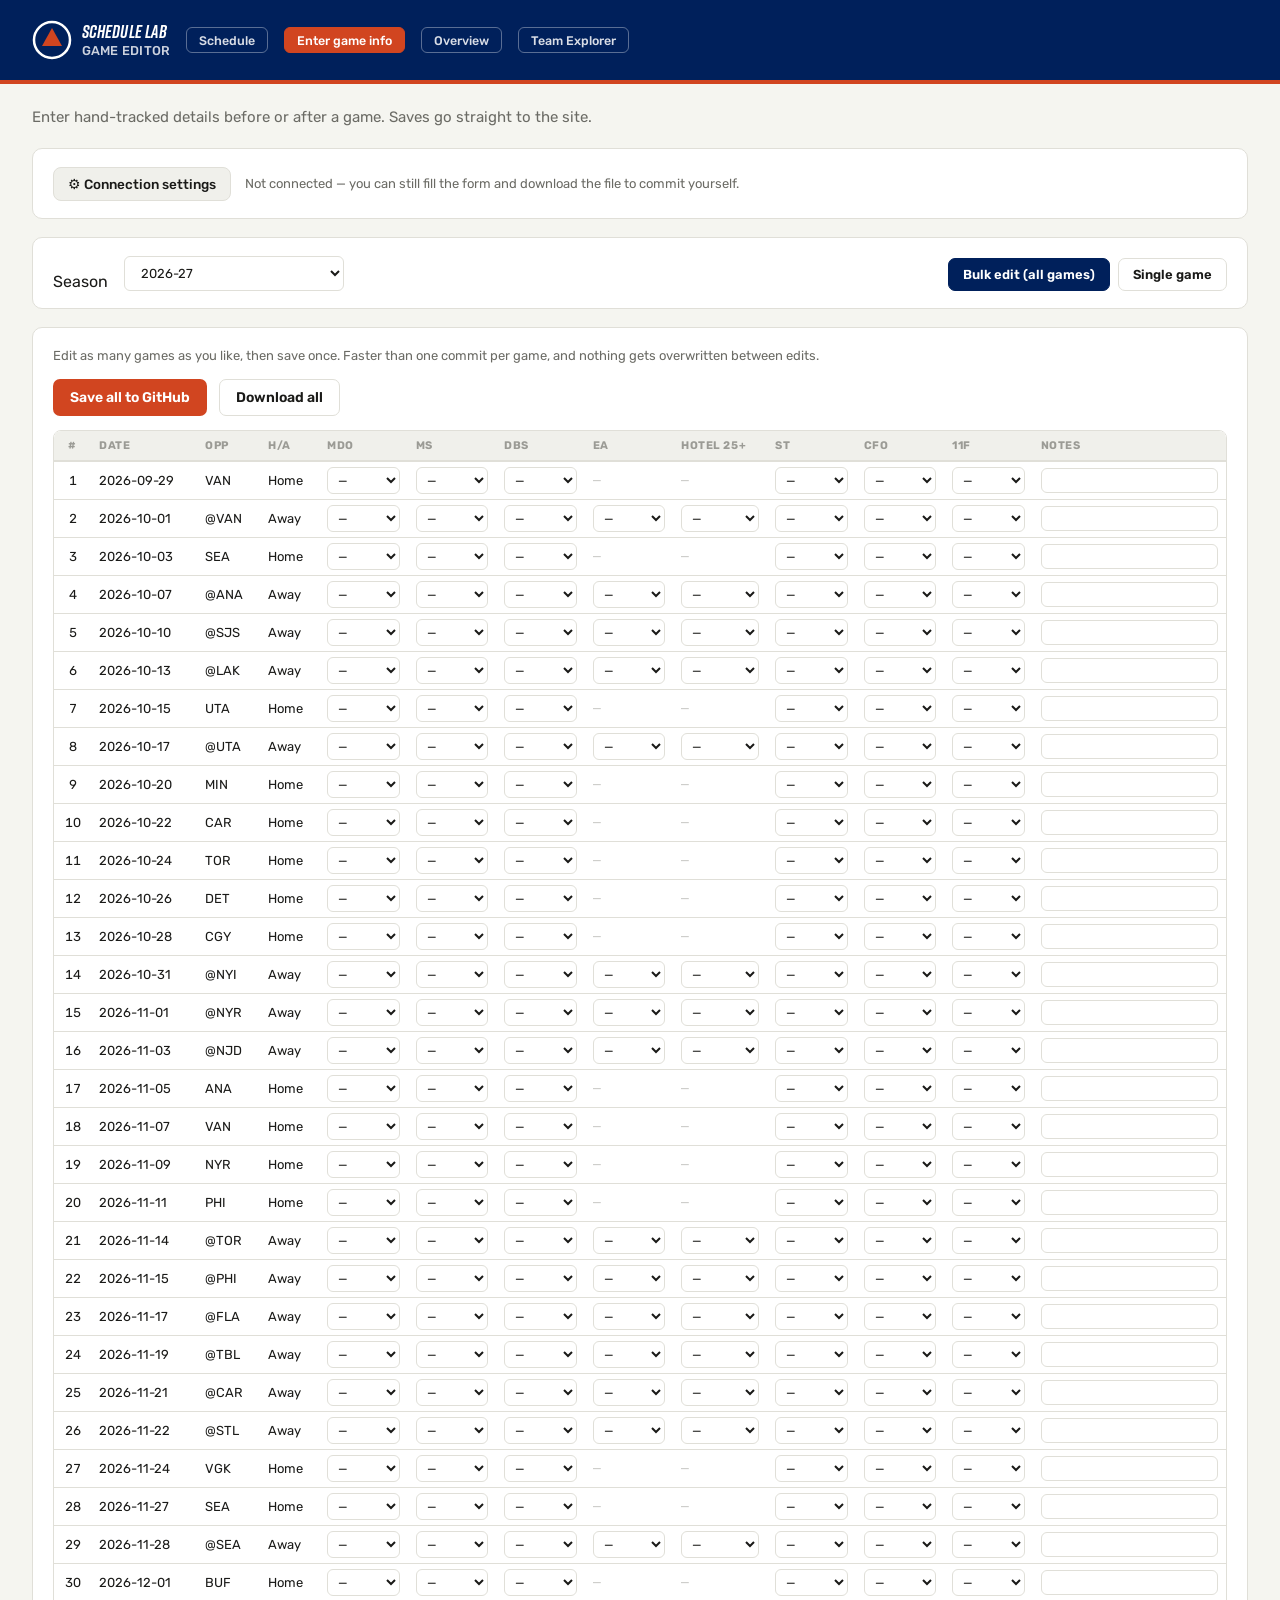
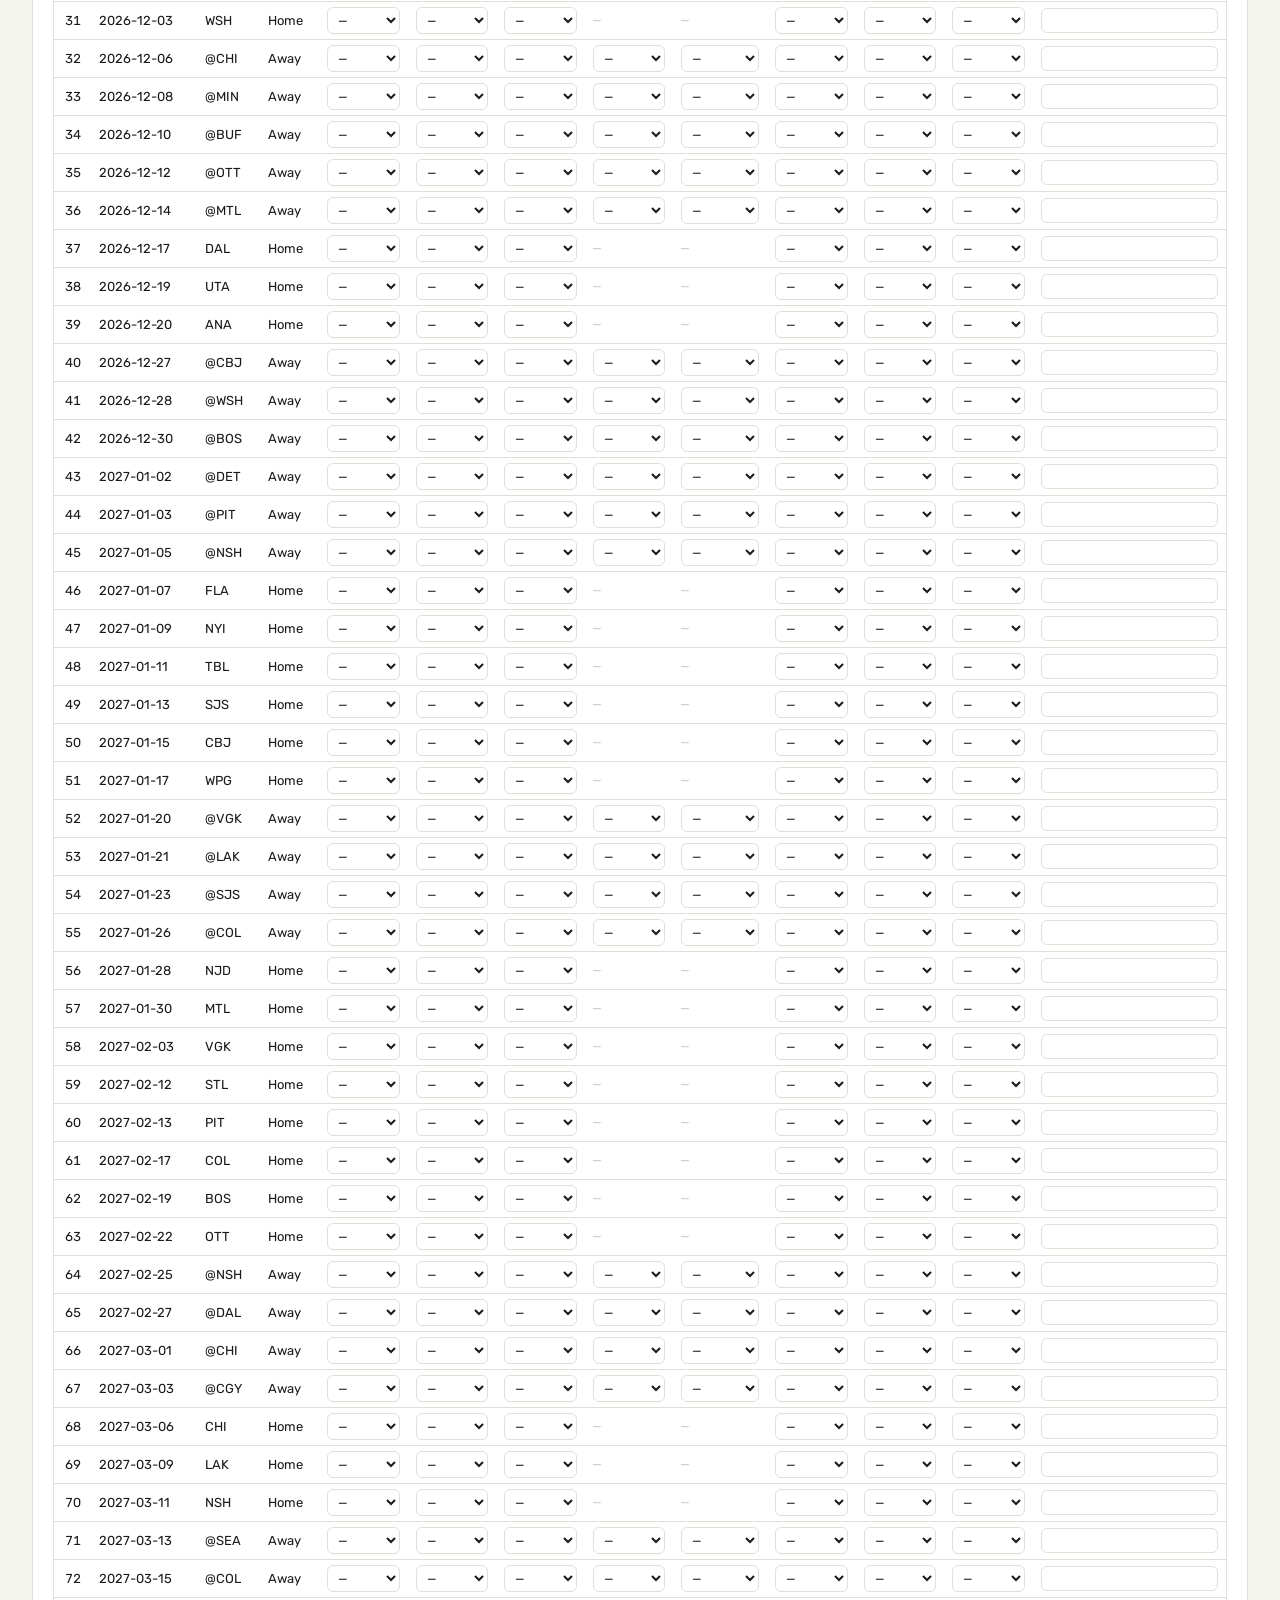
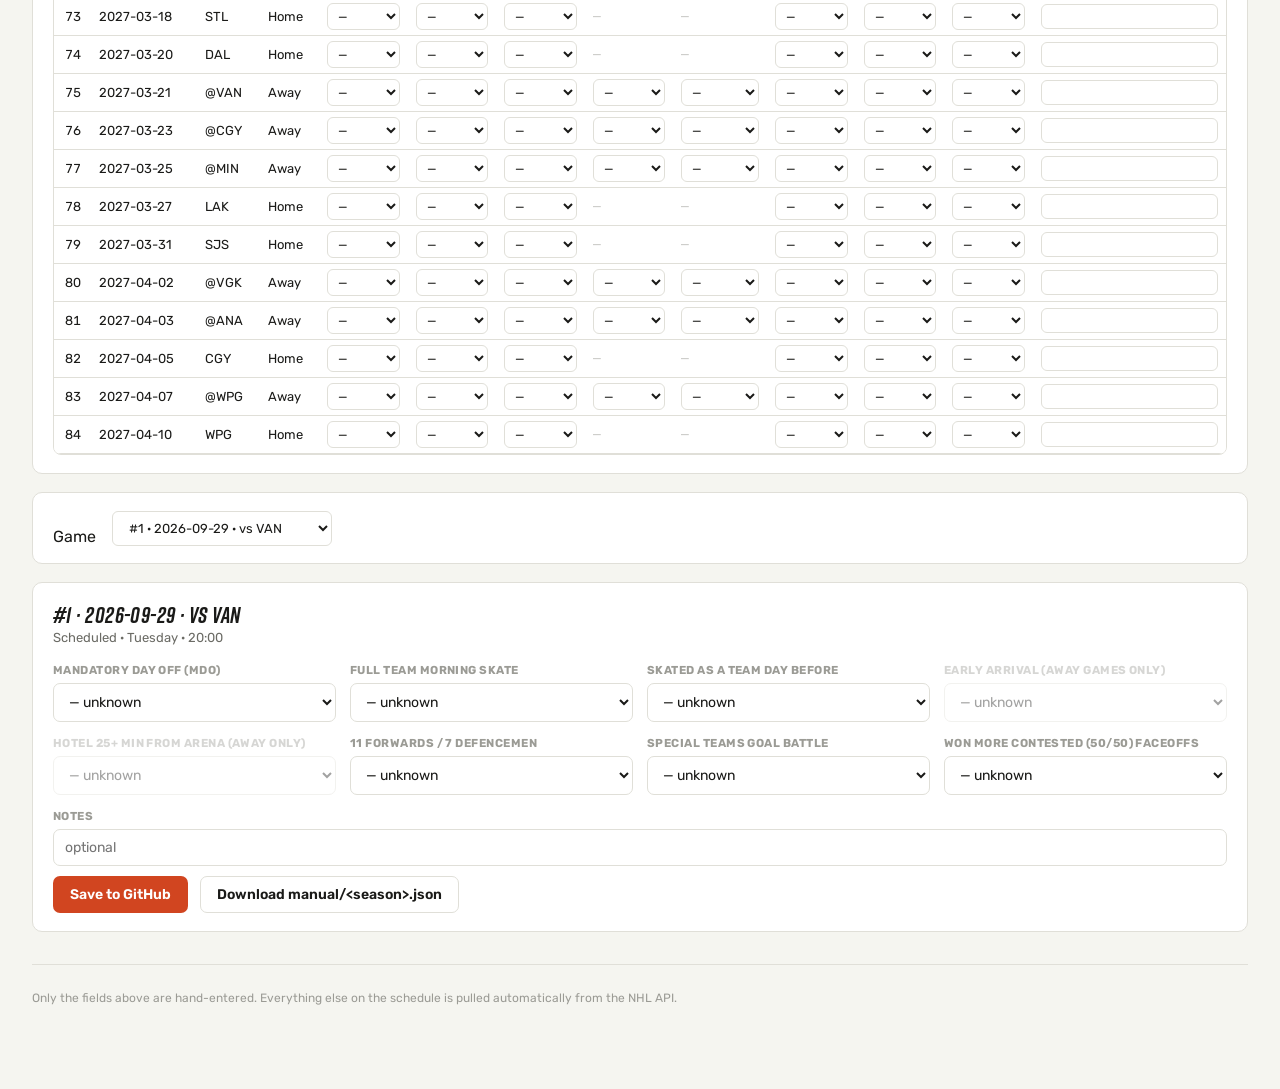
==== commit 54432010: "Update" ====
--- a/docs/editor.html
+++ b/docs/editor.html
@@ -25,6 +25,8 @@
   </div>
   <a href="index.html" class="header-btn">Schedule</a>
   <button class="header-btn active" type="button">Enter game info</button>
+  <a href="overview.html" class="header-btn">Overview</a>
+  <a href="team-explorer.html" class="header-btn">Team Explorer</a>
 </header>
 
 <div class="wrap">
--- a/docs/style.css
+++ b/docs/style.css
@@ -7,7 +7,7 @@
 h1,h2,h3{margin:0}
 .num,td.num,.record-line,#schedTable td{font-variant-numeric:tabular-nums}
 
-.wrap{max-width:1400px}
+.wrap{max-width:1400px;margin:0 auto}
 
 /* header extras beyond tokens.css */
 .header-right{display:flex;align-items:center;gap:10px;margin-left:auto}
@@ -116,7 +116,7 @@
 }
 .chip.warn{border-color:var(--bad-text);color:var(--bad-text)}
 .bc{display:inline-block;min-width:16px;font:600 12.5px 'DM Mono',monospace}
-.bc-yes{color:var(--good-text)}
+.bc-yes{color:var(--good-text);font-size:15px;font-weight:700}
 .bc-yes.warn{color:var(--bad-text)}
 .bc-no{color:var(--text3)}
 .bc-no.warn{color:var(--bad-text)}
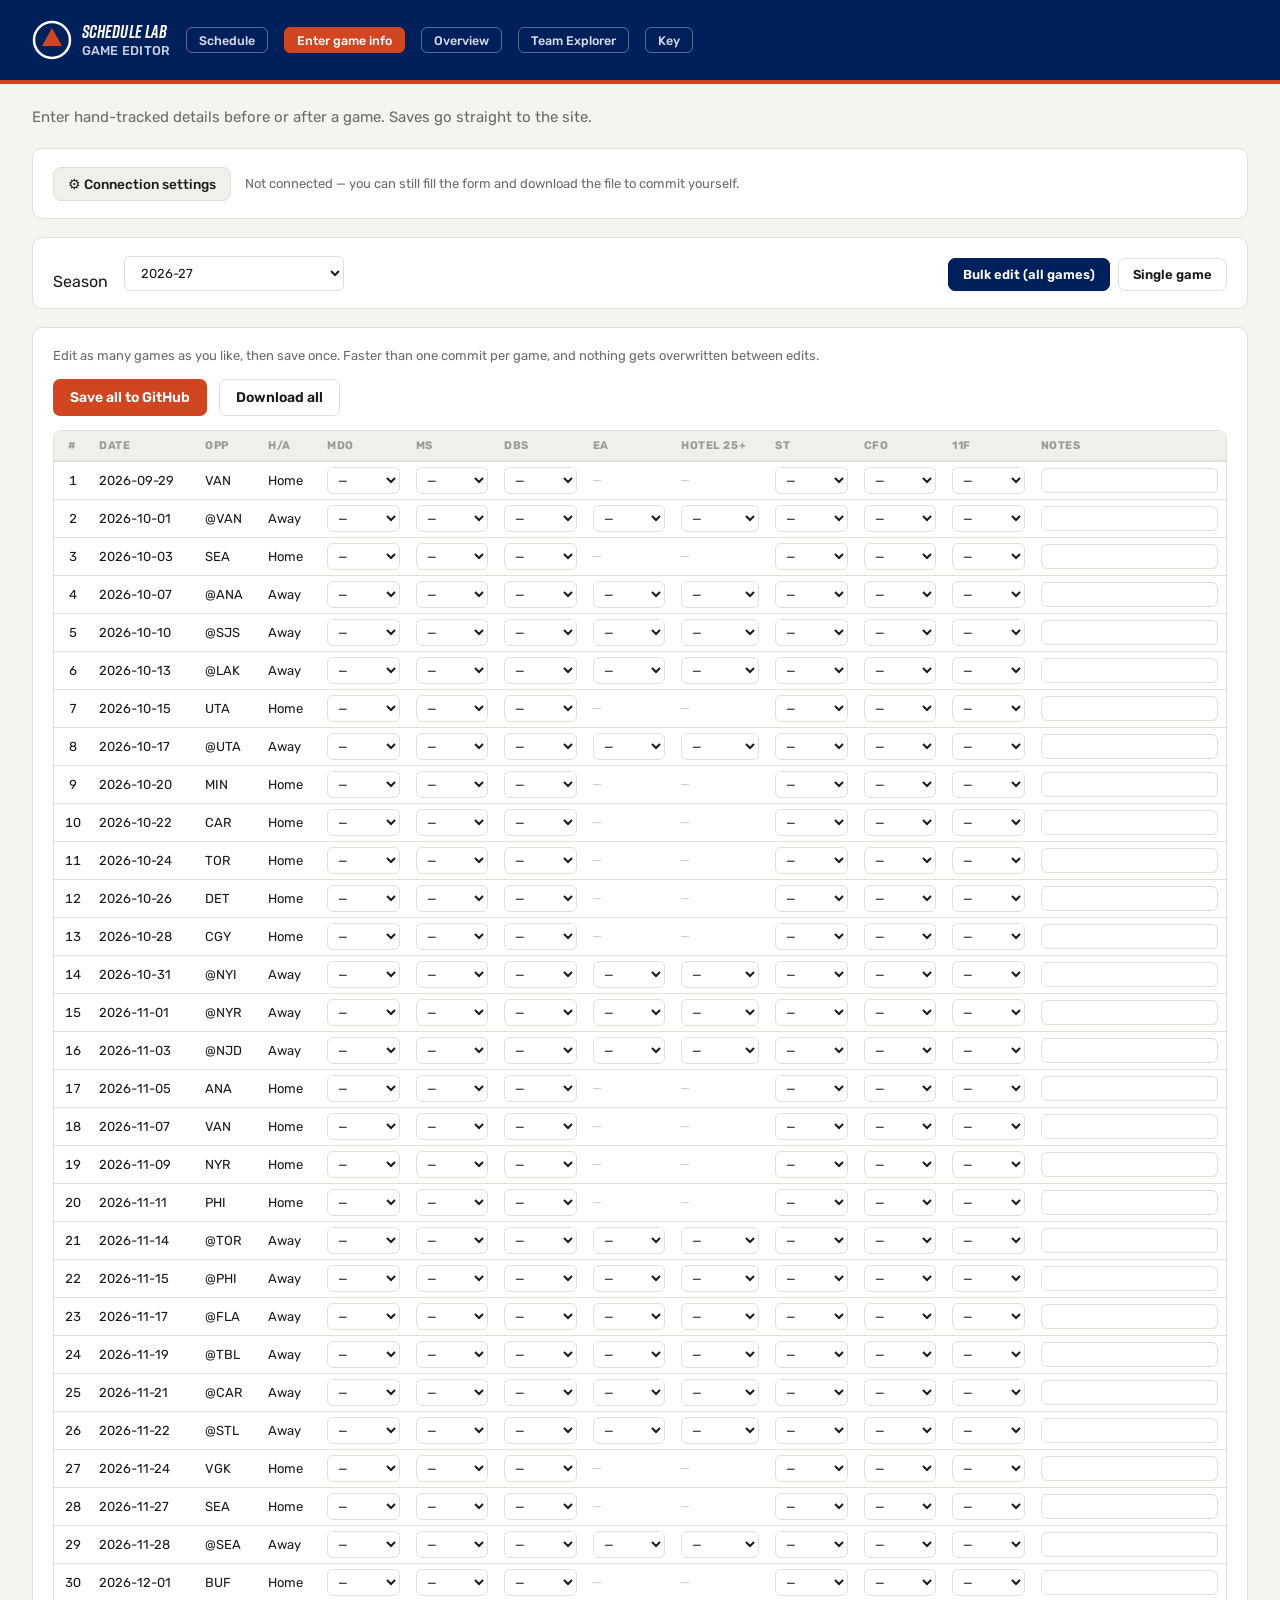
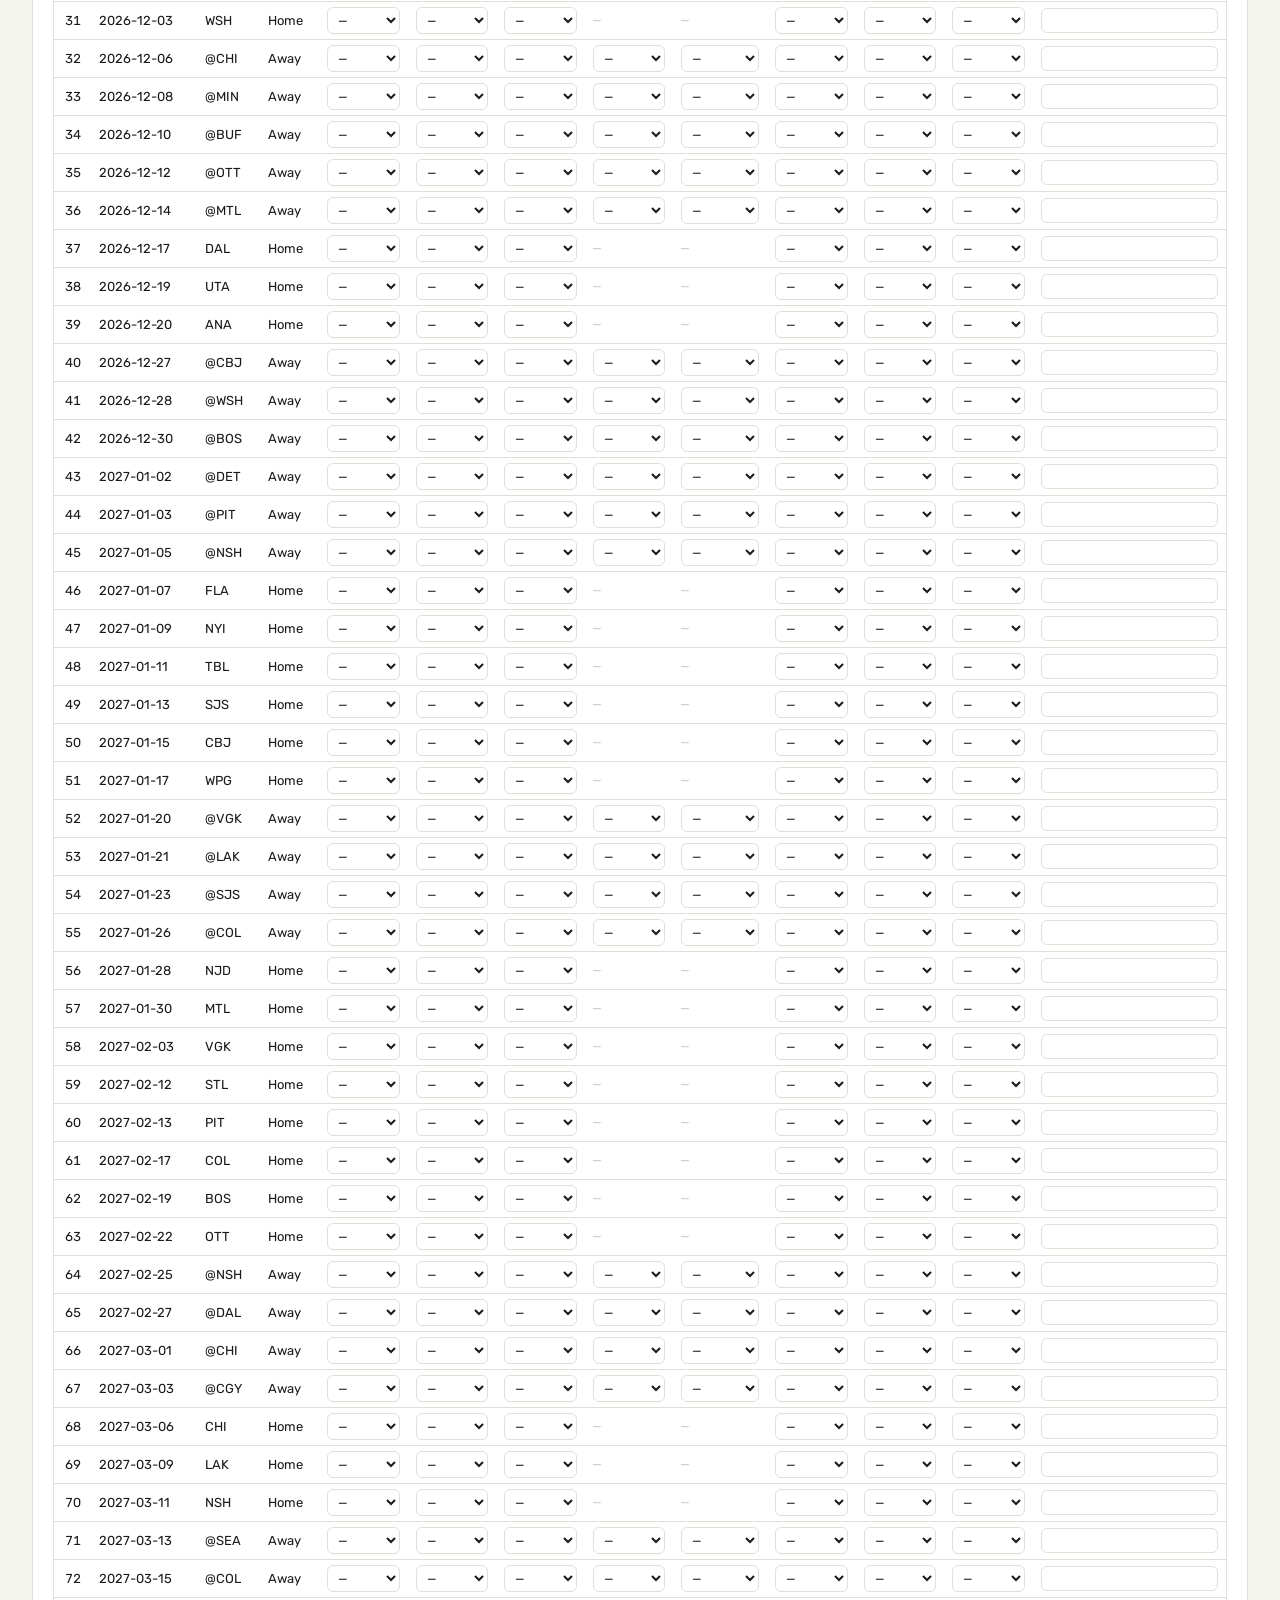
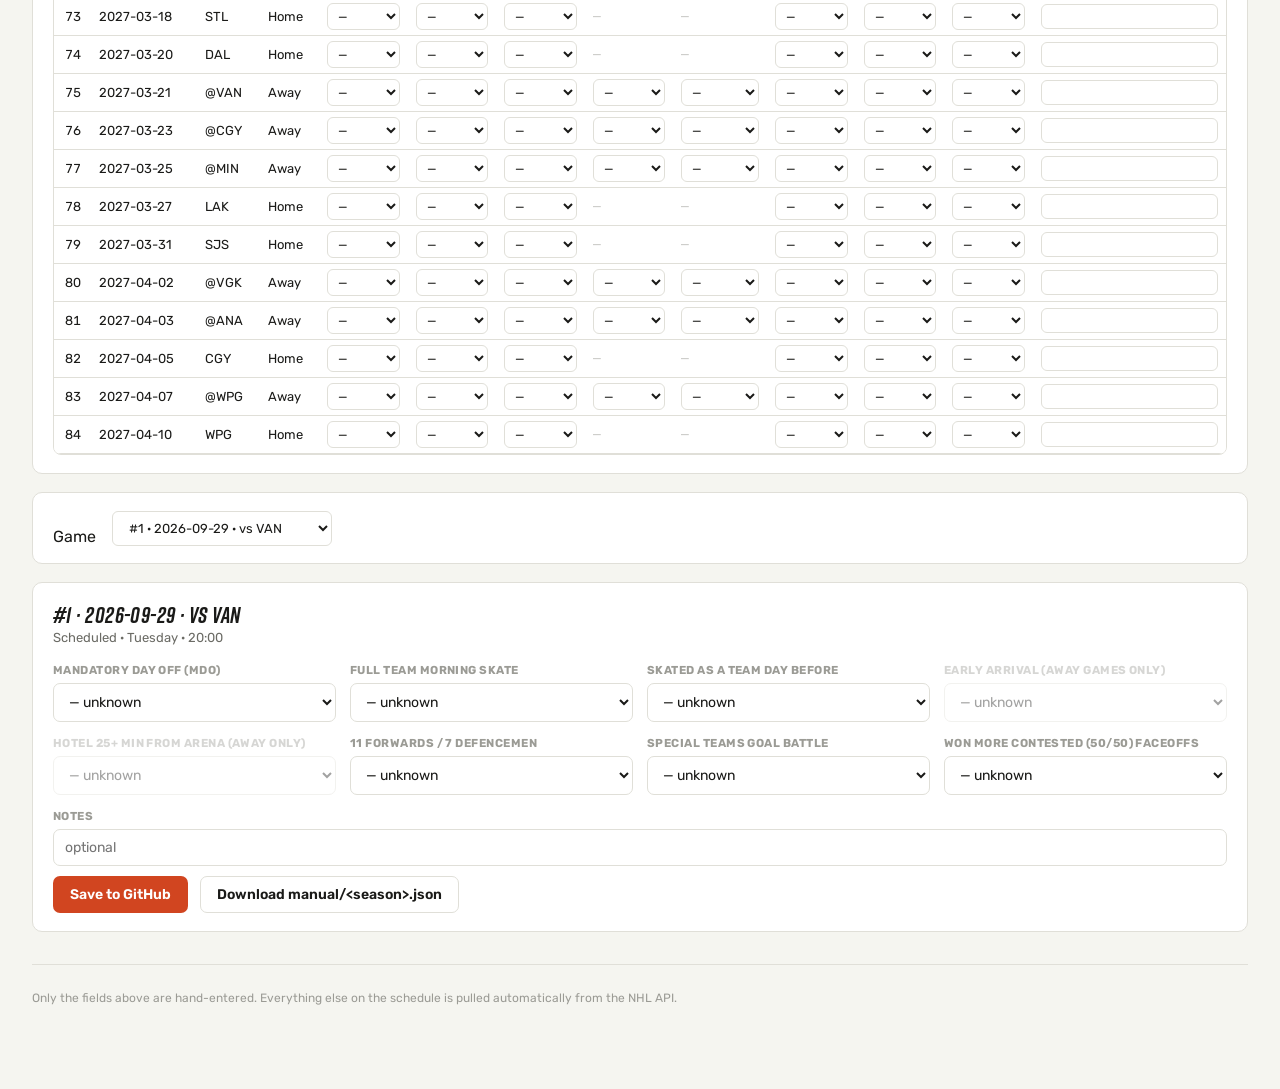
==== commit 2365779e: "Update" ====
--- a/docs/editor.html
+++ b/docs/editor.html
@@ -27,6 +27,7 @@
   <button class="header-btn active" type="button">Enter game info</button>
   <a href="overview.html" class="header-btn">Overview</a>
   <a href="team-explorer.html" class="header-btn">Team Explorer</a>
+  <a href="key.html" class="header-btn">Key</a>
 </header>
 
 <div class="wrap">
